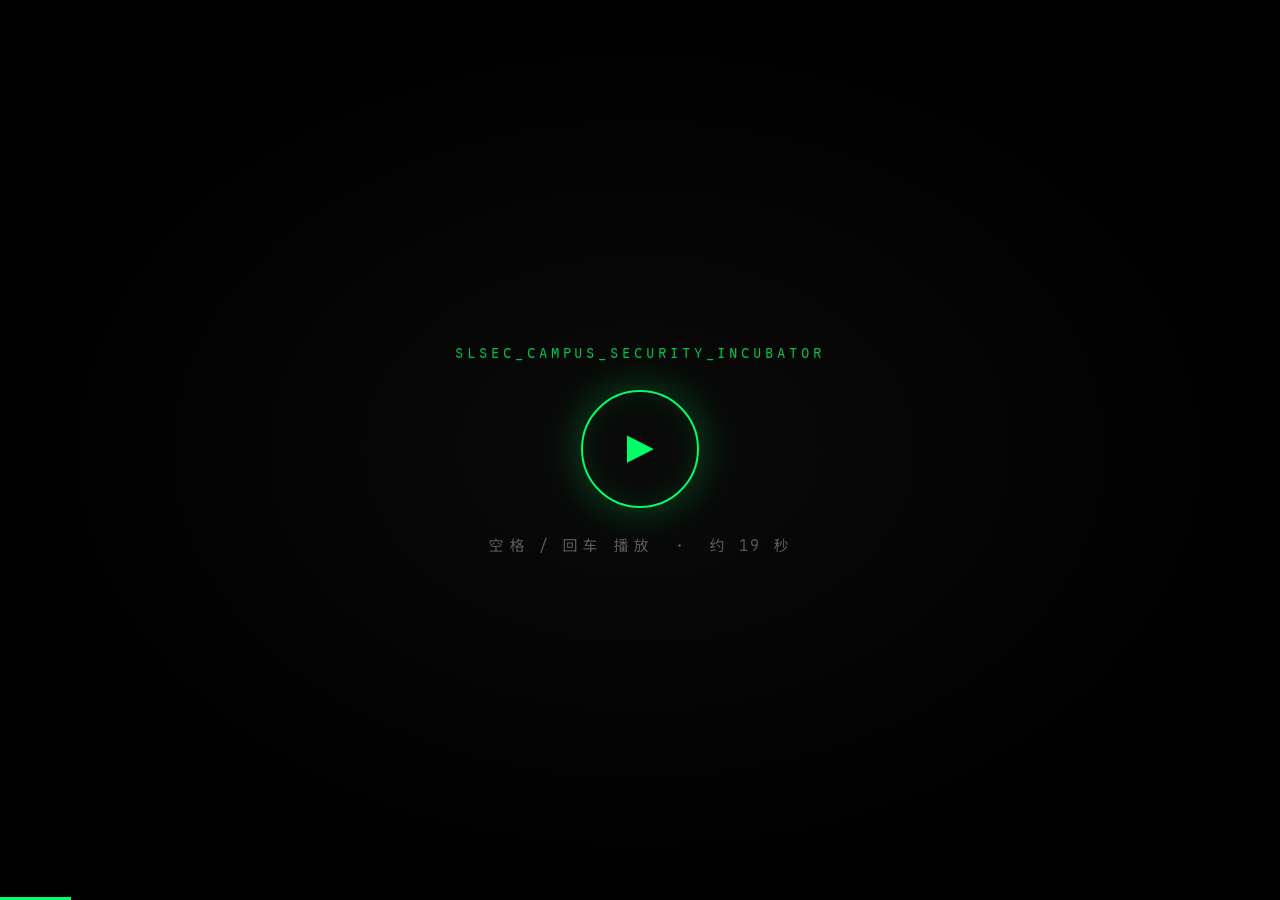
==== index.html @ 7006fc3f "开场片：空格改为起播，并加播完自动翻页 两个问题：  1. 按空格/回车直接切页了。runtime.js 里 ' ' 和 'Enter' 是绑到翻页上的    （case ' ': case 'Ent" ====
<!DOCTYPE html>
<html lang="zh-CN">
<head>
<meta charset="UTF-8">
<meta name="viewport" content="width=device-width, initial-scale=1">
<title>SLsec 网络安全实验室 · 招新宣讲</title>

<!-- 字体：本地自托管，不连任何远程字体（见 assets/fonts/fonts.css 顶部说明） -->
<link rel="stylesheet" href="assets/fonts/fonts.css">
<link rel="stylesheet" href="assets/base.css">
<link rel="stylesheet" href="assets/deck.css">
</head>
<body>
<div class="deck">

  <!-- ══════════════════════════════════════════════════════════════════
       00 · 开场片
       招新视频（4K）。它本身就是按终端风格做的，所以直接接在封面之前，
       视觉上是一整段连续的动画 —— 视频最后一帧是 CRT 关机收成白线，
       接着下一张就是黑底终端，中间没有跳感。
       ══════════════════════════════════════════════════════════════════ -->
  <section class="slide slide-video is-active" id="slide-opening">
    <video id="opening" src="assets/video/opening.mp4" preload="auto" playsinline></video>

    <!-- 开场片没有页面正文，讲稿写这里 —— 一段放在放片之前，一段放在播完之后 -->
    <div class="notes"><p><strong>【放片前，先起个头】</strong></p>
<p>各位同学，晚上好。正式开始之前，先放一条片子。这是实验室自己做的招新宣传片，十九秒，看完我们再说正事。</p>
<p><strong>【播完之后，顺嘴带一句】</strong></p>
<p>片子里所有的画面——终端里滚动的字符、那个沙漏、还有一闪而过的二维码——<strong>全部是用代码算出来的</strong>。没有一帧是拿剪辑软件拖进去的，配乐也不是下的，是写代码合成的。</p>
<p>说白了，这条片子就是我们平时干活的样子：<strong>能用代码解决的问题，就不手动做</strong>。你待会儿看到的这个演示文稿也是同一路数。</p>
<p>那我们开始。</p></div>
    <div class="video-cover" id="opening-cover">
      <div style="font-size:14px;letter-spacing:.28em;color:#00ff66;opacity:.75">
        SLSEC_CAMPUS_SECURITY_INCUBATOR
      </div>
      <div class="play">▶</div>
      <div class="tip">空格 / 回车 播放 &nbsp;·&nbsp; 约 19 秒</div>
    </div>
    <div class="video-hint" id="opening-hint">
      <div class="made">这条片子是<b>纯代码工作流</b>生成的 —— 画面、配乐、里面的二维码，全部由代码算出来</div>
      <div class="next">按方向键继续</div>
    </div>
  </section>

  <!-- ══════════════════════════════════════════════════════════════════
       01 · 我们是谁
       ══════════════════════════════════════════════════════════════════ -->
  <section class="slide">
    <div class="term-layer term-grid"></div>
    <div class="term-layer term-vignette"></div>
    <div class="term-layer term-scan"></div>
    <div class="term-chrome">
      <span class="dots"><span></span><span></span><span></span></span>
      <span class="path">~/slsec/招新2026 — zsh</span>
      <span class="term-status"><span class="on">REC</span><span>01 / 17</span></span>
    </div>
    <p class="term-prompt">whoami</p>
    <h1 class="term-h1">SLsec<br>网络安全实验室<span class="term-cursor"></span></h1>
    <pre class="term-block lg"><span class="g">&gt;</span> 信息工程学院 · SLsec 网络安全实验室
<span class="g">&gt;</span> 安全研究 / 漏洞挖掘 / 竞赛出征</pre>
    <div class="term-foot"><span>PDSU_CAMPUS_SECURITY_INCUBATOR</span><span>01 / 17</span></div>
    <div class="notes"><p>台下的各位同学，晚上好。这里是 <strong>SLsec 实验室</strong>。可能有的同学之前在群里或者宣传海报上见过这个代号。<strong>说白了</strong>，我们就是信息工程学院旗下主打 <strong>CTF 夺旗赛</strong>、专注于<strong>网络安全实战攻防</strong>的学生技术团队。今天不讲空洞的套话，也不端架子，就花十分钟把这个团队到底干什么、能给你什么、以及怎么上车彻底说透。如果你对<strong>代码攻防</strong>、<strong>系统底层</strong>或者<strong>漏洞挖掘</strong>哪怕有一点点好奇，听完今天这几页，你就能找到明确的方向。</p></div>
  </section>

  <!-- ══════════════════════════════════════════════════════════════════
       02 · 破除误解
       ══════════════════════════════════════════════════════════════════ -->
  <section class="slide">
    <div class="term-layer term-grid"></div>
    <div class="term-layer term-vignette"></div>
    <div class="term-layer term-scan"></div>
    <div class="term-chrome">
      <span class="dots"><span></span><span></span><span></span></span>
      <span class="path">~/slsec/招新2026 — cat rules.md</span>
      <span class="term-status"><span class="on">REC</span><span>02 / 17</span></span>
    </div>
    <p class="term-prompt">cat rules.md</p>
    <h2 class="term-h2">抛弃幻想，直接上手</h2>
    <pre class="term-block"><span class="c">// 运行前检查</span>
<span class="g">-</span> 拒绝兴趣小组，面向竞赛与实战
<span class="g">-</span> 没有老师念课件，不搞填鸭式教学
<span class="g">-</span> 唯一规矩：直接上手，碰壁，修正</pre>
    <div class="term-foot"><span>README · 先读这一段</span><span>02 / 17</span></div>
    <div class="notes"><p>先泼一盆冷水，把预期对齐。<strong>这个事儿</strong>很多刚进校的新生容易误解。首先，我们<strong>不是混学分的兴趣小组</strong>，平时要刷赛题、打线上对抗，技术强度摆在这里。其次，更别指望有人手把手当保姆。大学里最浪费时间的，就是台上念课件、台下昏昏欲睡。在 SLsec，没有人给你喂饭。<strong>说白了</strong>，学安全唯一的路径就是<strong>自己搭靶场、自己去碰壁、看报错、查源码</strong>。我们聚在一个实验室，是为了在卡壳时互相拍砖，不是坐在这等别人填鸭。想学真家伙，就得拿出<strong>直接上手的狠劲</strong>。</p></div>
  </section>

  <!-- ══════════════════════════════════════════════════════════════════
       03 · 三大底牌
       ══════════════════════════════════════════════════════════════════ -->
  <section class="slide">
    <div class="term-layer term-grid"></div>
    <div class="term-layer term-vignette"></div>
    <div class="term-layer term-scan"></div>
    <div class="term-chrome">
      <span class="dots"><span></span><span></span><span></span></span>
      <span class="path">~/slsec/招新2026 — ls --what-you-get</span>
      <span class="term-status"><span class="on">REC</span><span>03 / 17</span></span>
    </div>
    <p class="term-prompt">ls --what-you-get</p>
    <h2 class="term-h2">实验室的三大底牌</h2>
    <pre class="term-block"><span class="g">[OK]</span> 技术交流：从内核 Pwn 到密码学
<span class="g">[OK]</span> 实战机会：组队出征，学校报销差旅
<span class="g">[OK]</span> 团队知识库：历代踩坑笔记与题解</pre>
    <div class="term-foot"><span>WHAT_YOU_GET · 3 items</span><span>03 / 17</span></div>
    <div class="notes"><p>既然门槛不低，你凭什么来？实验室能给你什么？<strong>你看</strong>，核心就三张底牌。第一是<strong>纯粹的技术氛围</strong>。在普通寝室你聊栈溢出、聊 RCE，室友可能觉得你在念咒，但在实验室，从底层内核到密码学推导，随时有人能接住你的话题。第二是<strong>充足的实战机会</strong>。强网杯、国赛 CISCN，只要你打进线下决赛，<strong>往返路费和酒店住宿学校全额报销</strong>，只管放手去打。第三是<strong>代代传承的知识库</strong>。历届师傅踩坑积累的 <strong>Writeup 和出题笔记</strong>全部保留在内网和他们的博客上。你不需要在大海里捞针，踩在前人的肩膀上，能少走大半年弯路。</p></div>
  </section>

  <!-- ══════════════════════════════════════════════════════════════════
       04 · 日常工作流
       ══════════════════════════════════════════════════════════════════ -->
  <section class="slide">
    <div class="term-layer term-grid"></div>
    <div class="term-layer term-vignette"></div>
    <div class="term-layer term-scan"></div>
    <div class="term-chrome">
      <span class="dots"><span></span><span></span><span></span></span>
      <span class="path">~/slsec/招新2026 — crontab -l</span>
      <span class="term-status"><span class="on">REC</span><span>04 / 17</span></span>
    </div>
    <p class="term-prompt">crontab -l</p>
    <h2 class="term-h2">我们的日常工作流</h2>
    <pre class="term-block"><span class="g">-</span> Tech-Share：内部技术分享，复现 <span class="w">0day</span>
<span class="g">-</span> 以赛代练：周末组队打 CTF，赛后复盘
<span class="g">-</span> 完全开源：靶场平台与自研赛题源码公开</pre>
    <div class="term-note" style="margin-top:20px">
      自建靶场平台由实验室<b>全权管理</b> · 连上校园网即可访问
    </div>
    <div class="term-foot"><span>DAILY_ROUTINE</span><span>04 / 17</span></div>
    <div class="notes"><p>平时实验室的日常到底是什么样？<strong>说白了</strong>就三件事。第一项是技术分享，不搞形式主义，哪个师傅刚啃下一道神仙题，或者互联网上新爆出了某个框架的 <strong>0day 漏洞</strong>，大家就会拉出白板，就近找个周末复现。第二项是<strong>以赛代练</strong>。有时周末线上比赛一开，大家聚在一起开几罐可乐，分工切题，通宵抓 flag，赛后复盘总结。第三项是<strong>开源精神</strong>。我们自己写的安全工具、搭建的<strong>靶场平台</strong>以及出过的赛题源码，全部公开。你从这里汲取养分，未来羽翼丰满，也一样能开源反哺给后来的学弟学妹。</p></div>
  </section>

  <!-- ══════════════════════════════════════════════════════════════════
       05 · 五大赛道总览
       ══════════════════════════════════════════════════════════════════ -->
  <section class="slide">
    <div class="term-layer term-grid"></div>
    <div class="term-layer term-vignette"></div>
    <div class="term-layer term-scan"></div>
    <div class="term-chrome">
      <span class="dots"><span></span><span></span><span></span></span>
      <span class="path">~/slsec/招新2026 — tree tracks/</span>
      <span class="term-status"><span class="on">REC</span><span>05 / 17</span></span>
    </div>
    <p class="term-prompt">tree tracks/ | head -6</p>
    <h2 class="term-h2">五大赛道：找准入口</h2>
    <pre class="term-block"><span class="g">- Web</span>     漏洞利用，反馈直接
<span class="g">- Pwn</span>     二进制与内核利用
<span class="g">- Reverse</span> 逆向扒核心算法
<span class="g">- Crypto</span>  密码学稳定拿分
<span class="g">- Misc</span>    取证分析，脑洞无界</pre>
    <div class="term-foot"><span>5 TRACKS · 逐页展开</span><span>05 / 17</span></div>
    <div class="notes"><p>打 CTF 从来不是单打独斗，而是小队协同作战。安全领域非常广，没人能全盘通吃，所以战队划分为<strong>五个核心赛道</strong>。<strong>你看</strong>，这五个方向没有高低优劣，但对胃口的要求完全不同。有人喜欢在网页逻辑和网络协议里找破绽，选 <strong>Web</strong>；有人喜欢跟汇编、内存指针硬碰硬，选 <strong>Pwn</strong>；有人沉迷拆解黑盒程序，选 <strong>Reverse</strong>；数学直觉敏锐的同学，在 <strong>Crypto</strong> 简直如鱼得水；涉猎极广、脑洞很大的，<strong>Misc</strong> 就是最佳主场。接下来五页，大家逐一对号入座。</p></div>
  </section>

  <!-- ══════════════════════════════════════════════════════════════════
       06–10 · 五大赛道，逐页展开
       版式统一：左侧竖排赛道编号 + 标题 + 正文块。颜色逐页换，
       让观众潜意识里知道「换赛道了」。
       ══════════════════════════════════════════════════════════════════ -->
  <section class="slide">
    <div class="term-layer term-grid"></div>
    <div class="term-layer term-vignette"></div>
    <div class="term-layer term-scan"></div>
    <div class="term-rail">TRACK<b>01</b></div>
    <div class="term-chrome">
      <span class="dots"><span></span><span></span><span></span></span>
      <span class="path">~/slsec/tracks/web</span>
      <span class="term-status"><span class="on">REC</span><span>06 / 17</span></span>
    </div>
    <p class="term-prompt">cat tracks/web/README</p>
    <h2 class="term-h2" style="color:#00ff66">Web 安全</h2>
    <pre class="term-block" style="border-left-color:#00ff66"><span class="c">// 攻击面：SQL注入、上传、RCE、反序列化</span>
<span class="g">-</span> 适合谁：入门首选，反馈直接，看得见效果</pre>
    <div class="term-foot"><span>TRACK 01 / 05 · WEB</span><span>06 / 17</span></div>
    <div class="notes"><p>首先讲 <strong>Web 安全</strong>。对于很多零基础的新生，通常建议先从这里摸索。为什么？因为<strong>反馈极其直接</strong>。你用代理工具抓个包，改改参数，一个 SQL 注入瞬间拖出后台数据，或者上传脚本直接拿到服务器控制权限，你能立刻在浏览器里<strong>亲眼看到攻击结果</strong>。这个方向对准的是 HTTP 协议缺陷、各种 Web 框架漏洞以及经典的<strong>反序列化攻击</strong>。只要你写过简单的网页代码，明白前后端是怎么通信的，顺着这条线摸下去，很快就能体会到破解防线的乐趣。</p></div>
  </section>

  <section class="slide">
    <div class="term-layer term-grid"></div>
    <div class="term-layer term-vignette"></div>
    <div class="term-layer term-scan"></div>
    <div class="term-rail">TRACK<b>02</b></div>
    <div class="term-chrome">
      <span class="dots"><span></span><span></span><span></span></span>
      <span class="path">~/slsec/tracks/pwn</span>
      <span class="term-status"><span class="on">REC</span><span>07 / 17</span></span>
    </div>
    <p class="term-prompt">cat tracks/pwn/README</p>
    <h2 class="term-h2" style="color:#00d2ff">Pwn</h2>
    <pre class="term-block" style="border-left-color:#00d2ff"><span class="c">// 攻击面：栈溢出、堆利用、格式化字符串</span>
<span class="y">-</span> 适合谁：喜欢底层，C 语言功底扎实</pre>
    <div class="term-foot"><span>TRACK 02 / 05 · PWN</span><span>07 / 17</span></div>
    <div class="notes"><p>第二个方向是 <strong>Pwn</strong>，也就是二进制漏洞利用。这是攻防里极硬核的一块。<strong>你看</strong>，Web 攻防大多在应用层和业务逻辑里找漏洞，而 Pwn 则是把刀刃直接刺向<strong>操作系统的内存底层</strong>。比如一段 C 代码少做了一道边界检查，我们就能通过<strong>栈溢出</strong>覆盖函数返回地址，强行劫持 CPU 的指令指针；或者利用精妙的<strong>堆内存利用</strong>，甚至打入内核拿到 Root 权限。这个方向需要啃透 <strong>x86 汇编、虚拟内存机制与系统调用</strong>。如果你骨子里就喜欢底层架构，Pwn 能让你见识到代码在内存里最真实的运行形态。</p></div>
  </section>

  <section class="slide">
    <div class="term-layer term-grid"></div>
    <div class="term-layer term-vignette"></div>
    <div class="term-layer term-scan"></div>
    <div class="term-rail">TRACK<b>03</b></div>
    <div class="term-chrome">
      <span class="dots"><span></span><span></span><span></span></span>
      <span class="path">~/slsec/tracks/reverse</span>
      <span class="term-status"><span class="on">REC</span><span>08 / 17</span></span>
    </div>
    <p class="term-prompt">cat tracks/reverse/README</p>
    <h2 class="term-h2" style="color:#ff2e63">Reverse</h2>
    <pre class="term-block" style="border-left-color:#ff2e63"><span class="c">// 核心：逆向工程，扒出程序核心算法</span>
<span class="p">-</span> 适合谁：热爱解谜，享受一层层剥开逻辑</pre>
    <div class="term-foot"><span>TRACK 03 / 05 · REVERSE</span><span>08 / 17</span></div>
    <div class="notes"><p>第三个赛道是 <strong>Reverse</strong>，软件逆向工程。写程序是把设计图纸砌成大厦，逆向则是把编译好的软件直接拆回图纸。赛题扔过来的往往就一个编译好的二进制文件，没有任何源码。你要把文件拖进 <strong>IDA Pro</strong> 这类反编译工具里，在密密麻麻的反汇编代码中理顺执行逻辑，过掉反调试机制，<strong>扒出隐藏的核心加密算法</strong>。<strong>说白了</strong>，这就是一场高智商侦探游戏。不需要话多，只要你能静得下心，一层层抽丝剥茧剥离混淆，<strong>最后的密钥</strong>就是对你长时间推导最好的回馈。</p></div>
  </section>

  <section class="slide">
    <div class="term-layer term-grid"></div>
    <div class="term-layer term-vignette"></div>
    <div class="term-layer term-scan"></div>
    <div class="term-rail">TRACK<b>04</b></div>
    <div class="term-chrome">
      <span class="dots"><span></span><span></span><span></span></span>
      <span class="path">~/slsec/tracks/crypto</span>
      <span class="term-status"><span class="on">REC</span><span>09 / 17</span></span>
    </div>
    <p class="term-prompt">cat tracks/crypto/README</p>
    <h2 class="term-h2" style="color:#a855f7">Crypto</h2>
    <pre class="term-block" style="border-left-color:#a855f7"><span class="c">// 攻击面：RSA、AES、椭圆曲线、格</span>
<span class="p">-</span> 适合谁：对数学敏感，团队里最稳的得分点</pre>
    <div class="term-foot"><span>TRACK 04 / 05 · CRYPTO</span><span>09 / 17</span></div>
    <div class="notes"><p>第四个赛道是 <strong>Crypto 密码学</strong>。在许多大型赛事里，决定队伍排名的关键往往就是密码学师傅。这个赛道不要求写上千行的工程业务，但极度看重你的<strong>数学敏感度</strong>。题目全部围绕现代加密算法展开，比如 <strong>RSA 参数缺陷、AES 密文模式利用、椭圆曲线离散对数，甚至是格密码理论</strong>。出题人给你密文和加密逻辑，暗中藏了一个数学构造陷阱。<strong>你看</strong>，如果你在数论、代数上有直觉，写几行 Python 脚本推导出私钥，你就是队伍里<strong>最稳、最可靠的得分重器</strong>。</p></div>
  </section>

  <section class="slide">
    <div class="term-layer term-grid"></div>
    <div class="term-layer term-vignette"></div>
    <div class="term-layer term-scan"></div>
    <div class="term-rail">TRACK<b>05</b></div>
    <div class="term-chrome">
      <span class="dots"><span></span><span></span><span></span></span>
      <span class="path">~/slsec/tracks/misc</span>
      <span class="term-status"><span class="on">REC</span><span>10 / 17</span></span>
    </div>
    <p class="term-prompt">cat tracks/misc/README</p>
    <h2 class="term-h2" style="color:#ffb300">Misc &amp; OSINT</h2>
    <pre class="term-block" style="border-left-color:#ffb300"><span class="c">// 核心：隐写术、流量分析、日志取证、情报</span>
<span class="w">-</span> 适合谁：脑洞大、知识面杂、入门门槛最低</pre>
    <div class="term-foot"><span>TRACK 05 / 05 · MISC</span><span>10 / 17</span></div>
    <div class="notes"><p>第五个方向，<strong>Misc 杂项与 OSINT 开源网络情报</strong>。这是<strong>门槛最平缓、玩法最多样</strong>的领域。它涵盖的面极杂：从一张图片的文件尾里提取隐写文件，从几百兆的流量包里溯源黑客攻击链，从系统内存镜像里提取密码，或者通过一张街景照片里的阴影角度与建筑轮廓<strong>定位出地理坐标</strong>。<strong>这个事儿</strong>特别考验信息检索能力和脑洞。只要你平时喜欢折腾奇奇怪怪的工具、对未知线索充满好奇心，Misc 就是你最快能斩获分数的地方。</p></div>
  </section>


  <!-- ══════════════════════════════════════════════════════════════════
       11 · 现场演示（占位页）
       这一页是「停住等」用的：讲者切到 CE 去做内存扫描的时候，投影上留着它，
       观众知道接下来要发生什么、进行到第几步。

       刻意做得安静 —— 演示本身才是主角，这页不该抢戏。所以：
         · 只有标题 + 四步 runbook，没有大色块、没有装饰
         · 状态灯从 REC 换成 LIVE，暗示「现在是实时画面」
         · 四步里第三步是全场唯一的教学点：地址收敛，这就是扫描的原理
       ══════════════════════════════════════════════════════════════════ -->
  <section class="slide">
    <div class="term-layer term-grid"></div>
    <div class="term-layer term-vignette"></div>
    <div class="term-layer term-scan"></div>
    <div class="term-chrome">
      <span class="dots"><span></span><span></span><span></span></span>
      <span class="path">~/slsec/招新2026 — attach --pid</span>
      <span class="term-status"><span class="on">LIVE</span><span>11 / 17</span></span>
    </div>
    <p class="term-prompt">attach --pid $(pgrep goose)</p>
    <h2 class="term-h2">现场演示：内存里改一个数<span class="term-cursor"></span></h2>

    <pre class="term-block"><span class="g">[1]</span> CE 附加到游戏进程
<span class="g">[2]</span> 扫描当前的数量值
<span class="y">[3]</span> 让数量变化 → 再扫一次 → 地址收敛到几个
<span class="p">[4]</span> 改掉它</pre>

    <div class="term-note" style="margin-top:26px;max-width:78ch">
      这一步没有用到任何漏洞 —— <b>只是程序把关键数据放在了本地内存里，而内存你能改</b>。
      所有本地校验的游戏，都挡不住这一下。
    </div>

    <div class="term-foot"><span>LIVE DEMO · 讲者在操作，请勿走开</span><span>11 / 17</span></div>

    <!-- 应急兜底：平时完全隐藏，按 V 浮出。现场演示翻车时用它顶。 -->
    <div class="fallback-tip">演示出问题？按 <b>V</b> 播录屏备份</div>
    <div class="fallback" id="fallback" hidden>
      <video id="fallback-video" playsinline preload="metadata">
        <!-- 顺序即优先级：本机有满血版就用满血版，clone 下来的只有 lite 版 -->
        <source src="assets/video/demo-backup-full.mp4" type="video/mp4">
        <source src="assets/video/demo-backup-lite.mp4" type="video/mp4">
      </video>
      <div class="fb-bar">
        <div class="fb-left">
          <button class="fb-btn" id="fb-toggle" type="button">暂停</button>
          <div class="fb-track" id="fb-track"><div class="fb-fill" id="fb-fill"></div></div>
          <span class="fb-time" id="fb-time">0:00 / 0:00</span>
        </div>
        <div>按 <b>V</b> 或 <b>Esc</b> 关闭</div>
      </div>
    </div>
    <div class="notes"><p>接下来这一段不讲 PPT，直接动手。<strong>你看</strong>，我打开一个很普通的小游戏，就是大家都玩过的那种。它把「我现在有多少只」这个数字，老老实实存在本机内存里。</p>
<p>我先用 CE 附加到这个进程，按当前的数量扫一遍——第一次会扫出成千上万个地址。然后我让游戏里的数量变化一下，再扫一遍，候选地址就掉到几十个；再变一次，基本就剩两三个了。<strong>这个收敛过程就是内存扫描的全部原理</strong>，没有任何魔法。</p>
<p>改掉它。<strong>注意，这里没有用任何漏洞</strong>——没有溢出、没有越权，只是这个程序把关键数据放在了本地内存，而本地内存是你能直接改的。所以<strong>所有把校验放在本地的程序，都挡不住这一下</strong>。这也是我们做 Pwn 的起点：先理解数据在内存里长什么样，才谈得上操纵它。</p></div>
  </section>

  <!-- ══════════════════════════════════════════════════════════════════
       12 · 上车路线
       ══════════════════════════════════════════════════════════════════ -->
  <section class="slide">
    <div class="term-layer term-grid"></div>
    <div class="term-layer term-vignette"></div>
    <div class="term-layer term-scan"></div>
    <div class="term-chrome">
      <span class="dots"><span></span><span></span><span></span></span>
      <span class="path">~/slsec/招新2026 — cat roadmap.md</span>
      <span class="term-status"><span class="on">REC</span><span>12 / 17</span></span>
    </div>
    <p class="term-prompt">cat roadmap.md</p>
    <h2 class="term-h2">上车路线：从零到第一步</h2>
    <pre class="term-block"><span class="g">01</span> 夯实基础：虚拟机装 Kali，学 Linux 与 Py
<span class="g">02</span> 刷题进阶：CTFHub 技能树与攻防世界
<span class="g">03</span> 沉淀输出：每题写 Writeup，讲透才算懂</pre>
    <div class="term-foot"><span>ROADMAP · 1–2 个月起步</span><span>12 / 17</span></div>
    <div class="notes"><p>肯定有同学会打退堂鼓：我现在啥也不会，能行吗？完全没问题。我们规划的路线非常明确。<strong>第一步夯实基础</strong>，用一到两个月装好虚拟机和 Kali Linux，把基础命令和 Python 脚本练熟，来参加分享会选好赛道。<strong>第二步刷题进阶</strong>，直奔 <strong>CTFHub 技能树</strong>打底，再去<strong>攻防世界</strong>刷题打怪。记住一条硬规矩：<strong>做完题必须写 Writeup</strong>。解出赛题不是终点，把攻击路径完整复现并写出题解，能站在白板前把原理讲得一清二楚，这个漏洞才算真正被你吃透了。</p></div>
  </section>

  <!-- ══════════════════════════════════════════════════════════════════
       13 · 公费出征
       ══════════════════════════════════════════════════════════════════ -->
  <section class="slide">
    <div class="term-layer term-grid"></div>
    <div class="term-layer term-vignette"></div>
    <div class="term-layer term-scan"></div>
    <div class="term-chrome">
      <span class="dots"><span></span><span></span><span></span></span>
      <span class="path">~/slsec/招新2026 — cat ctfs.txt</span>
      <span class="term-status"><span class="on">REC</span><span>13 / 17</span></span>
    </div>
    <p class="term-prompt">cat ctfs.txt</p>
    <h2 class="term-h2">擂台见：公费出征主流赛场</h2>
    <pre class="term-block"><span class="g">-</span> 内部选拔：长期观察，看持续的解题记录
<span class="g">-</span> 组队出征：征战 <span class="y">CISCN</span>、<span class="y">强网杯</span> 主流赛事
<span class="g">-</span> 公费报销：打进线下决赛，路费住宿全包</pre>
    <div class="term-foot"><span>COMPETITION · 凭记录，不凭一次发挥</span><span>13 / 17</span></div>
    <div class="notes"><p>基础打牢之后，就该去真正的赛场亮剑了。<strong>说白了</strong>，实验室选主力没有花架子，也不看一次两次的发挥——<strong>是长期观察出来的</strong>。你平时在内部训练赛里解了多少题、卡住的时候是怎么啃下来的、跟队友配合得怎么样，大家都看在眼里。攒够了这份记录，就跟着学长学姐组队出征 <strong>CISCN 全国大学生信息安全竞赛、强网杯</strong>等国内标杆赛事。只要打进线下决赛，<strong>往返路费和酒店住宿全部由学校报销</strong>。你不需要为差旅掏一分钱，唯一的任务就是坐在决赛赛场里，把对手靶机上的 flag 一个一个拿下来。</p></div>
  </section>

  <!-- ══════════════════════════════════════════════════════════════════
       14 · 怎么加入
       ══════════════════════════════════════════════════════════════════ -->
  <section class="slide">
    <div class="term-layer term-grid"></div>
    <div class="term-layer term-vignette"></div>
    <div class="term-layer term-scan"></div>
    <div class="term-chrome">
      <span class="dots"><span></span><span></span><span></span></span>
      <span class="path">~/slsec/招新2026 — sudo join</span>
      <span class="term-status"><span class="on">REC</span><span>14 / 17</span></span>
    </div>
    <p class="term-prompt">sudo join --team SLsec</p>
    <h2 class="term-h2">接入终端</h2>

    <div class="split">
      <div class="split-main">
        <pre class="term-block"><span class="g">-</span> 招新对象：<span class="w">大一、大二</span>在读学生
<span class="g">-</span> 基地直达：科技楼 <span class="hi">S605B</span>
<span class="g">-</span> 进群验证：院系 - 专业 - 学号
<span class="g">-</span> 到访之前：群里 <span class="y">@管理员</span> 问一声</pre>
        <div class="term-note" style="margin-top:20px">
          别白跑 —— 出发前在群里问一句，随时有人接
        </div>
      </div>

      <div class="split-qr">
        <img src="assets/qq-group.png" alt="信工院 SLsec 实验室招新 QQ 群二维码">
        <div class="split-cap">扫码进群</div>
        <div class="split-alt">群号 <b>1093791593</b></div>
      </div>
    </div>
    <div class="term-foot"><span>JOIN · 两种方式：扫码进群 / 线下面基</span><span>14 / 17</span></div>
    <div class="notes"><p>最后来看怎么加入。本次招新<strong>限定在大一和大二在读学生</strong>。上车有两种方式。第一种，扫码加入招新 QQ 群，先在群里建立联系。<strong>注意验证信息格式</strong>：必须备注'院系 - 专业 - 学号'——这一步是为了挡机器人，不是挡你。</p>
<p>第二种，直接来线下面基，我们的物理实验室在<strong>科技楼 S605B</strong>。不过过来之前，<strong>先在群里 @ 一下管理员或者群主</strong>，确认门开没开、有没有人在，免得白跑一趟。</p>
<p>群里随时都有人，问技术问题也行，问路也行。<strong>你甚至可以现在就掏手机扫一下，进群打个招呼</strong>——顺便看看这个群平时到底在聊什么。</p></div>
  </section>

  <!-- ══════════════════════════════════════════════════════════════════
       15 · 你的第一个 flag
       ══════════════════════════════════════════════════════════════════ -->
  <section class="slide">
    <div class="term-layer term-grid"></div>
    <div class="term-layer term-vignette"></div>
    <div class="term-layer term-scan"></div>
    <div class="term-chrome">
      <span class="dots"><span></span><span></span><span></span></span>
      <span class="path">~/slsec/招新2026 — cat /flag</span>
      <span class="term-status"><span class="on">REC</span><span>15 / 17</span></span>
    </div>
    <p class="term-prompt">cat /flag</p>
    <h2 class="term-h2">你的第一个 flag</h2>

    <!-- 左右分栏：左边是文字和 URL，右边是二维码。
         这一页是全场唯一「要观众动手」的一页 —— 前面 14 页都是单向输出，
         到这里才从「听」转成「做」，所以版式也跟别的页不一样。 -->
    <div class="split">
      <div class="split-main">
        <div class="hw-label">开场片里那行 flag 不是演出效果 —— 真有一个埋在这儿</div>
        <div class="hw-url">kanade-chan.top<em>/ctf/first-step.html</em></div>
        <div class="hw-rule"></div>
        <pre class="term-block"><span class="g">-</span> 藏法很朴素，不用任何黑客工具
<span class="g">-</span> 浏览器里翻一翻、看看源码，多半就找到了</pre>
      </div>

      <div class="split-qr">
        <img src="assets/qr-first-step.svg" alt="扫码访问 kanade-chan.top/ctf/first-step.html">
        <div class="split-cap">扫码直达</div>
      </div>
    </div>

    <div class="term-foot"><span>想试就拍一下，不想试也完全没关系</span><span>15 / 17</span></div>
    <div class="notes"><p>最后不放什么总结陈词了，留个小东西给有兴趣的人。刚才开场片里那台机器 `cat /flag` 吐出来一行 flag —— <strong>那不是特效</strong>，我们真的在博客里埋了一个，就在屏幕上这个地址的那篇文章里。</p>
<p>藏法很朴素，不需要什么黑客工具：浏览器打开翻一翻，多半就撞见了。<strong>想试就拍一下这页，不感兴趣跳过也完全没关系</strong> —— 这不是作业，没人检查你。但如果你真把它挖出来了，那就算你在 SLsec 迈出的第一步。</p></div>
  </section>

  <!-- ══════════════════════════════════════════════════════════════════
  <!-- ══════════════════════════════════════════════════════════════════
       16 · 开源凭证
       位置是刻意的：放在收尾页之前，而不是之后。
       收尾那句「拒绝填鸭，只敬真知」是全场的情绪落点，观众最后该记住的
       是这句话，不是两个网址。凭证紧挨着它前面 ——「该说的说完了，凭据也给你」，
       然后收在口号上。真放到最后一页，结尾就变成念链接了。
       ══════════════════════════════════════════════════════════════════ -->
  <section class="slide">
    <div class="term-layer term-grid"></div>
    <div class="term-layer term-vignette"></div>
    <div class="term-layer term-scan"></div>
    <div class="term-chrome">
      <span class="dots"><span></span><span></span><span></span></span>
      <span class="path">~/slsec/招新2026 — git remote -v</span>
      <span class="term-status"><span class="on">REC</span><span>16 / 17</span></span>
    </div>
    <p class="term-prompt">git remote -v</p>
    <h2 class="term-h2">我们说自己开源，源码在这儿</h2>

    <div class="repo-list">
      <div class="repo">
        <div class="repo-idx">[ 01 ]</div>
        <div class="repo-body">
          <div class="repo-name">slsec-recruit-2026</div>
          <div class="repo-url">github.com/kanaD3-Chan/slsec-recruit-2026</div>
          <div class="repo-desc">
            你现在看的这份演示文稿。字体、版式、两个二维码的生成脚本，全在里面。
          </div>
        </div>
        <div class="repo-lic">AGPL-3.0</div>
      </div>

      <div class="repo">
        <div class="repo-idx">[ 02 ]</div>
        <div class="repo-body">
          <div class="repo-name">slsec-recruit-video</div>
          <div class="repo-url">github.com/kanaD3-Chan/slsec-recruit-video</div>
          <div class="repo-desc">
            刚才开场那条片子。每一帧都是代码算的，连配乐都是拿振荡器合成的。
          </div>
        </div>
        <div class="repo-lic">AGPL-3.0</div>
      </div>
    </div>

    <div class="term-note" style="margin-top:26px;max-width:86ch">
      AGPL-3.0：拿去用、拿去改都行，<b>但改完也得开源</b>。选它而不是 MIT 是刻意的 ——
      我们讲「反哺社区」，那从这儿拿走的东西就得继续流下去。
    </div>

    <div class="term-foot"><span>OPEN SOURCE · 不是口号，是可核验的地址</span><span>16 / 17</span></div>
    <div class="notes"><p>前面讲了那么多实验室怎么开源，<strong>这一页不是再说一遍，是给凭证</strong>。屏幕上这两个地址，现在就可以打开。</p>
<p>上面那个是<strong>你现在看的这份演示文稿</strong>——字体、版式、连生成那两个二维码的脚本都在里面。下面那个是<strong>刚才开场那条片子</strong>，从画面到配乐全是代码，一帧都没有用剪辑软件拖过。除了配乐我们后续进行了些许修改。</p>
<p>两个都是 AGPL 协议。<strong>这意味着你可以随便拿去用、拿去改，但改完也得开源</strong>，不能拿去做成闭源的东西卖钱。</p>
<p>我们选 AGPL 而不是更宽松的 MIT，是刻意的：<strong>实验室一直讲「反哺社区」，那就得保证从这儿拿走的东西继续流下去</strong>。不然开源就只是一句好听的话。</p>
<p>有兴趣的直接去翻，代码写得怎么样你们自己评判。</p></div>
  </section>

  <!-- ══════════════════════════════════════════════════════════════════
       17 · 收尾
       ══════════════════════════════════════════════════════════════════ -->
  <section class="slide">
    <div class="term-layer term-grid"></div>
    <div class="term-layer term-vignette"></div>
    <div class="term-layer term-scan"></div>
    <div class="term-chrome">
      <span class="dots"><span></span><span></span><span></span></span>
      <span class="path">~/slsec/招新2026 — exit 0</span>
      <span class="term-status"><span class="on">REC</span><span>17 / 17</span></span>
    </div>
    <p class="term-prompt">exit 0</p>
    <h1 class="term-h1" style="font-size:64px">拒绝填鸭<br>只敬真知<span class="term-cursor"></span></h1>
    <pre class="term-block lg" style="margin-top:8px"><span class="g">&gt;</span> 科技楼 <span class="hi">S605B</span>
<span class="g">&gt;</span> 招新群 <span class="y">1093791593</span>
<span class="g">&gt;</span> 终端已就绪，等你来</pre>

    <div class="term-foot"><span>SLSEC_LAB · 2026 招新 · AGPL-3.0</span><span>17 / 17</span></div>
    <div class="notes"><p>最后把实验室一直恪守的信条送给大家：<strong>拒绝填鸭，只敬真知</strong>。网络安全从来不是靠背概念背出来的，更不是在课堂里划重点划出来的。真正的技术，是终端里跳出的成百上千行报错、是反汇编窗口里枯燥的单步调试、以及拿到 Shell 瞬间的心跳加速堆出来的。在大学里，你可以按部就班混过四年，也可以选择跟我们聚在一起，<strong>在黑底绿字的终端里找到能钻研下去的热爱</strong>。我们不问你现在的起点，只看你愿不愿意亲自动手。<strong>SLsec 的终端已经就绪，科技楼 S605B 等你来</strong>。</p>
<p>收尾可以把群号再念一遍，让大家有个明确的下一步动作 —— 想来的先扫码进群，其它的事群里说。</p>
<p>最后那行开源声明别一念而过。<strong>我们一直讲「反哺社区」，那连自己的招新材料都得开源，不然就只是口号。</strong>这份演示文稿、刚才那条片子，还有片子的全部生成源码，都在 GitHub 上，AGPL 协议——谁都能拿去用、拿去改，而且改完也得开源。有兴趣的直接去翻源码，里面连配乐都是代码合成的。</p></div>
  </section>

</div>

<script>
/* ==========================================================================
   禁用 N / S 两个键
   --------------------------------------------------------------------------
   本场是单屏（或一分二分线器 —— 两台显示同一画面），也就是说
   讲者看到的和观众看到的完全一样。而 runtime.js 里：

     N → 屏幕底部弹出逐字稿抽屉
     S → 弹出一个新窗口显示演讲者视图（当前页 / 下一页 / 逐字稿 / 计时器）

   这两个功能是给「双屏 + 副屏放演讲者视图」设计的。在单屏环境下误触，
   稿子会直接怼到投影上 —— 翻页笔上任何一个映射到 N 或 S 的键都可能触发。

   这里用捕获阶段拦掉。runtime.js 的 keydown 监听都是冒泡阶段注册的，
   捕获先跑，stopImmediatePropagation 就能把它们彻底截住。

   runtime.js 本身一个字没改，它是 MIT 授权的第三方文件 ——
   保持原样，我们的策略写在自己的代码里，将来 skill 升级也不会冲突。
   ========================================================================== */
document.addEventListener(
  'keydown',
  function (e) {
    if (e.ctrlKey || e.metaKey || e.altKey) return;
    var k = e.key.toLowerCase();
    if (k === 'n' || k === 's') {
      e.preventDefault();
      e.stopImmediatePropagation();
    }
  },
  true,
);
</script>

<script src="assets/runtime.js"></script>

<script>
/* ==========================================================================
   开场片控制
   --------------------------------------------------------------------------
   为什么要自己写：runtime.js 只负责切 .is-active，它不认识 <video>。
   这里用 MutationObserver 监听那一页的 class 变化，在这页进出时
   播 / 停 / 归零 —— 不用改 runtime.js，将来 skill 升级也不会冲突。

   自动播放策略：
   浏览器默认禁止「带声音的自动播放」。但翻页时按的方向键本身会产生
   user activation，所以轮播到这一页时调 play() 通常能成功。
   万一被拦（比如用鼠标点导航栏翻页、或某些浏览器的更严策略），
   play() 会 reject —— 这时把封面重新显示出来，提示点击播放。
   ========================================================================== */
(function () {
  var slide = document.getElementById('slide-opening');
  var video = document.getElementById('opening');
  var cover = document.getElementById('opening-cover');
  var hint = document.getElementById('opening-hint');
  if (!slide || !video || !cover) return;

  /* 播完到自动翻页之间停多久。给观众留够读那行「纯代码工作流」的时间。
     设成 0 就关掉自动翻页，改回手动按方向键。 */
  var AUTO_ADVANCE_MS = 2500;
  var advanceTimer = null;

  function clearAdvance() {
    if (advanceTimer) {
      clearTimeout(advanceTimer);
      advanceTimer = null;
    }
  }

  function start() {
    clearAdvance();
    cover.hidden = true;
    hint.classList.remove('show');
    var p = video.play();
    if (p && p.catch) {
      p.catch(function () {
        // 被自动播放策略拦下了：把封面放回去，等用户点一下
        cover.hidden = false;
      });
    }
  }

  cover.addEventListener('click', start);

  // 播完 → 浮出提示，再等一会儿自动翻页
  video.addEventListener('ended', function () {
    hint.classList.add('show');
    if (AUTO_ADVANCE_MS <= 0) return;

    clearAdvance();
    advanceTimer = setTimeout(function () {
      advanceTimer = null;
      // 用 runtime 支持的 #/N 深链翻页（#/1 是第 0 页，所以下一个是 #/2）。
      // 比自己模拟键盘事件干净 —— 那是它对外承诺的接口。
      var m = /^#\/(\d+)/.exec(location.hash || '');
      var cur = m ? parseInt(m[1], 10) : 1;
      location.hash = '#/' + (cur + 1);
    }, AUTO_ADVANCE_MS);
  });

  /* 空格 / 回车：起播或暂停，**不翻页**。
  
     必须是捕获阶段 —— runtime.js 里 ' ' 和 'Enter' 是绑到翻页上的
     （case ' ': case 'Enter': go(idx+1)），而且它的监听注册得比这里早。
     同处冒泡阶段的话它先跑，按空格就直接切页了，根本轮不到起播。
     捕获先于冒泡，stopImmediatePropagation 才能把它截住。
     
     片子放完之后不再拦 —— 那时候按空格翻页是符合预期的。 */
  document.addEventListener(
    'keydown',
    function (e) {
      if (!slide.classList.contains('is-active')) return;
      if (e.ctrlKey || e.metaKey || e.altKey) return;
      if (e.key !== ' ' && e.key !== 'Enter') return;
      if (video.ended) return;

      e.preventDefault();
      e.stopImmediatePropagation();
      clearAdvance();
      if (video.paused) {
        start();
      } else {
        video.pause();
      }
    },
    true,
  );

  // 离开这一页就停住并归零，下次回来是从头放的完整片子
  function onLeave() {
    clearAdvance();
    video.pause();
    video.currentTime = 0;
    hint.classList.remove('show');
    cover.hidden = false;
  }

  var wasActive = slide.classList.contains('is-active');
  new MutationObserver(function () {
    var active = slide.classList.contains('is-active');
    if (active === wasActive) return;
    wasActive = active;
    if (active) {
      // 进入：不自动播，等一次操作。这样讲者能先讲两句再放。
      cover.hidden = false;
      hint.classList.remove('show');
      video.currentTime = 0;
    } else {
      onLeave();
    }
  }).observe(slide, {attributes: true, attributeFilter: ['class']});
})();
</script>

<script>
/* ==========================================================================
   演示页的兜底录像控制
   --------------------------------------------------------------------------
   三件事：
     1. V 键浮出 / 关闭，Esc 也能关；离开这一页自动收起
     2. 自带控制条（播放暂停 / 进度 / 跳转），不用 <video controls> ——
        原生控件悬停时从底部浮出，会盖住录屏自己的字幕
     3. **浮出期间屏蔽键盘导航**：这是关键。翻页笔误触一下方向键就跳页了，
        而录屏还在放。拦截用捕获阶段 —— runtime.js 的两个 keydown 监听
        都是冒泡阶段注册的，捕获阶段先跑，stopPropagation 就能把它们拦下。
   ========================================================================== */
(function () {
  var box = document.getElementById('fallback');
  var video = document.getElementById('fallback-video');
  if (!box || !video) return;

  var slide = box.closest('.slide');
  var toggle = document.getElementById('fb-toggle');
  var track = document.getElementById('fb-track');
  var fill = document.getElementById('fb-fill');
  var timeEl = document.getElementById('fb-time');

  function fmt(s) {
    if (!isFinite(s)) s = 0;
    var m = Math.floor(s / 60);
    var r = Math.floor(s % 60);
    return m + ':' + (r < 10 ? '0' : '') + r;
  }

  function syncTime() {
    var d = video.duration || 0;
    var c = video.currentTime || 0;
    timeEl.textContent = fmt(c) + ' / ' + fmt(d);
    fill.style.width = d ? (c / d) * 100 + '%' : '0%';
  }

  function syncBtn() {
    toggle.textContent = video.paused ? '播放' : '暂停';
  }

  function open() {
    box.hidden = false;
    video.currentTime = 0;
    var p = video.play();
    if (p && p.catch) p.catch(function () {});
    syncBtn();
  }

  function close() {
    box.hidden = true;
    video.pause();
    video.currentTime = 0;
    syncBtn();
  }

  /* ── 键盘 ───────────────────────────────────────────────── */
  // runtime.js 用到的翻页与快捷键，浮层打开时全部吞掉
  var BLOCKED = [
    'ArrowRight', 'ArrowLeft', 'ArrowUp', 'ArrowDown',
    'PageUp', 'PageDown', 'Home', 'End', ' ', 'Enter', 'Backspace',
    'f', 'F', 's', 'S', 'n', 'N', 'o', 'O', 't', 'T', 'a', 'A', 'r', 'R',
  ];

  // 捕获阶段：比 runtime.js 的冒泡监听先跑
  document.addEventListener(
    'keydown',
    function (e) {
      // 守卫必须是「这一页是否激活」，不能是「浮层是否已打开」——
      // 后者会让 V 键自锁：浮层没开时直接 return，永远打不开。
      if (!slide.classList.contains('is-active')) return;
      if (e.ctrlKey || e.metaKey || e.altKey) return;

      var k = e.key;

      // V 键不论开关都要响应：关着就打开，开着就关闭
      if (k === 'v' || k === 'V') {
        e.preventDefault();
        e.stopPropagation();
        if (box.hidden) {
          open();
        } else {
          close();
        }
        return;
      }

      // 到这里如果浮层没打开，其余按键一律不拦，正常翻页
      if (box.hidden) return;

      if (k === 'Escape') {
        e.preventDefault();
        e.stopPropagation();
        close();
        return;
      }
      if (BLOCKED.indexOf(k) !== -1) {
        e.preventDefault();
        e.stopPropagation();
      }
    },
    true,
  );

  /* ── 控制条 ─────────────────────────────────────────────── */
  toggle.addEventListener('click', function (e) {
    e.stopPropagation();
    video.paused ? video.play() : video.pause();
  });

  video.addEventListener('play', syncBtn);
  video.addEventListener('pause', syncBtn);
  video.addEventListener('timeupdate', syncTime);
  video.addEventListener('loadedmetadata', syncTime);

  track.addEventListener('click', function (e) {
    e.stopPropagation();
    var r = track.getBoundingClientRect();
    var ratio = Math.min(1, Math.max(0, (e.clientX - r.left) / r.width));
    if (isFinite(video.duration)) video.currentTime = ratio * video.duration;
    syncTime();
  });

  /* ── 离开这一页自动收起 ─────────────────────────────────── */
  var wasActive = slide.classList.contains('is-active');
  new MutationObserver(function () {
    var active = slide.classList.contains('is-active');
    if (active === wasActive) return;
    wasActive = active;
    if (!active) close();
  }).observe(slide, {attributes: true, attributeFilter: ['class']});
})();
</script>
</body>
</html>
---- assets/fonts/fonts.css ----
/*
 * 字体：Maple Mono CN（本地自托管）
 * ------------------------------------------------------------------
 * 为什么用 CN 变体：它的汉字字宽恰好是拉丁字符的 2 倍，混排时字符网格
 * 严格对齐。用普通等宽字体 + 系统中文回退做不到这一点，中文一出现
 * 整行就会歪 —— 终端风格的版式全靠这个网格撑着。
 *
 * 完全不连远程字体：全部走同目录下的 woff2 文件。
 * 断网、离线演示、拷到别的机器上都能正常显示。
 *
 * 版本：Maple Mono v7.9 · https://github.com/subframe7536/maple-font
 * 许可：SIL Open Font License 1.1
 */

@font-face {
  font-family: 'Maple Mono CN';
  src: url('./MapleMono-CN-Regular.woff2') format('woff2');
  font-weight: 400;
  font-style: normal;
  /* 本地文件加载几乎无延迟，用 block 而不是 swap：
     宁可等一帧，也不要先闪一下回退字体再跳成等宽 —— 那样布局会抖 */
  font-display: block;
}

@font-face {
  font-family: 'Maple Mono CN';
  src: url('./MapleMono-CN-Medium.woff2') format('woff2');
  font-weight: 500;
  font-style: normal;
  font-display: block;
}

@font-face {
  font-family: 'Maple Mono CN';
  src: url('./MapleMono-CN-Bold.woff2') format('woff2');
  font-weight: 700;
  font-style: normal;
  font-display: block;
}

/*
 * 等宽排版基线。
 *
 * 关键是关掉连字和字距微调：
 *   - Maple Mono 默认会把 => != -> 连成一个字形，而终端风格的骨架
 *     用大量符号拼版式，连字会直接破坏对齐
 *   - letter-spacing 和 font-kerning 只要不是 0，网格就会随字号漂移
 */
.mono {
  font-family: var(--font-mono);
  font-variant-ligatures: none;
  font-feature-settings: 'liga' 0, 'calt' 0, 'dlig' 0;
  letter-spacing: 0;
  font-kerning: none;
  -webkit-font-smoothing: antialiased;
}
---- assets/base.css ----
/* html-ppt :: base.css — reset + shared tokens + layout primitives */
/* Default tokens. Themes in assets/themes/*.css override the :root block. */
:root {
  --bg: #ffffff;
  --bg-soft: #f7f7f8;
  --surface: #ffffff;
  --surface-2: #f2f2f4;
  --border: rgba(0,0,0,.08);
  --border-strong: rgba(0,0,0,.16);
  --text-1: #111216;
  --text-2: #55596a;
  --text-3: #8a8f9e;
  --accent: #3b6cff;
  --accent-2: #7a5cff;
  --accent-3: #ff5c8a;
  --good: #1aaf6c;
  --warn: #f5a524;
  --bad:  #e0445a;
  --grad: linear-gradient(135deg,#3b6cff,#7a5cff 55%,#ff5c8a);
  --grad-soft: linear-gradient(135deg,#eef2ff,#f5ecff 55%,#ffeef5);
  --radius: 18px;
  --radius-sm: 12px;
  --radius-lg: 26px;
  --shadow: 0 10px 30px rgba(18,24,40,.08), 0 2px 6px rgba(18,24,40,.04);
  --shadow-lg: 0 24px 60px rgba(18,24,40,.14), 0 6px 16px rgba(18,24,40,.06);
  --font-sans: 'Inter','Noto Sans SC',-apple-system,BlinkMacSystemFont,Helvetica,Arial,sans-serif;
  --font-serif: 'Playfair Display','Noto Serif SC',Georgia,serif;
  --font-mono: 'JetBrains Mono','IBM Plex Mono',SFMono-Regular,Menlo,monospace;
  --font-display: var(--font-sans);
  --letter-tight: -.03em;
  --letter-normal: -.01em;
  --ease: cubic-bezier(.4,0,.2,1);
}

*,*::before,*::after{box-sizing:border-box}
html,body{margin:0;padding:0;background:var(--bg);color:var(--text-1);
  font-family:var(--font-sans);font-weight:400;line-height:1.6;
  -webkit-font-smoothing:antialiased;-moz-osx-font-smoothing:grayscale;
  letter-spacing:var(--letter-normal)}
img,svg,video{max-width:100%;display:block}
a{color:var(--accent);text-decoration:none}
a:hover{text-decoration:underline}
code,kbd,pre,samp{font-family:var(--font-mono)}

/* ================= SLIDE SYSTEM ================= */
.deck{position:relative;width:100vw;height:100vh;overflow:hidden;background:var(--bg)}
.slide{
  position:absolute;inset:0;
  display:flex;flex-direction:column;justify-content:center;
  padding:72px 96px;
  box-sizing:border-box;
  opacity:0;pointer-events:none;
  transition:opacity .5s var(--ease), transform .5s var(--ease);
  transform:translateX(30px);
  overflow:hidden;
}
.slide.is-active{opacity:1;pointer-events:auto;transform:translateX(0);z-index:2}
.slide.is-prev{transform:translateX(-30px)}

/* single-page standalone (used when a layout file is opened directly) */
body.single .slide{position:relative;width:100vw;height:100vh;opacity:1;transform:none;pointer-events:auto}

/* ================= TYPOGRAPHY ================= */
.eyebrow{font-size:13px;font-weight:500;letter-spacing:.16em;text-transform:uppercase;color:var(--text-3)}
.kicker{font-size:14px;font-weight:600;color:var(--accent);letter-spacing:.08em;text-transform:uppercase}
h1.title,.h1{font-family:var(--font-display);font-size:72px;line-height:1.05;font-weight:800;letter-spacing:var(--letter-tight);margin:0 0 18px;color:var(--text-1)}
h2.title,.h2{font-family:var(--font-display);font-size:54px;line-height:1.1;font-weight:700;letter-spacing:var(--letter-tight);margin:0 0 14px}
h3,.h3{font-size:32px;line-height:1.2;font-weight:600;letter-spacing:var(--letter-normal);margin:0 0 10px}
h4,.h4{font-size:22px;line-height:1.3;font-weight:600;margin:0 0 8px}
.lede{font-size:22px;line-height:1.55;color:var(--text-2);font-weight:300;max-width:62ch}
.dim{color:var(--text-2)}
.dim2{color:var(--text-3)}
.mono{font-family:var(--font-mono)}
.serif{font-family:var(--font-serif)}
.gradient-text{background:var(--grad);-webkit-background-clip:text;background-clip:text;-webkit-text-fill-color:transparent;color:transparent}

/* ================= LAYOUT PRIMITIVES ================= */
.stack>*+*{margin-top:14px}
.row{display:flex;gap:24px;align-items:center}
.row.wrap{flex-wrap:wrap}
.grid{display:grid;gap:24px}
.g2{grid-template-columns:repeat(2,1fr)}
.g3{grid-template-columns:repeat(3,1fr)}
.g4{grid-template-columns:repeat(4,1fr)}
.center{display:flex;align-items:center;justify-content:center;text-align:center}
.fill{flex:1}
.sp-t{padding-top:24px}.sp-b{padding-bottom:24px}
.mt-s{margin-top:8px}.mt-m{margin-top:18px}.mt-l{margin-top:32px}
.mb-s{margin-bottom:8px}.mb-m{margin-bottom:18px}.mb-l{margin-bottom:32px}

/* ================= CARDS ================= */
.card{background:var(--surface);border:1px solid var(--border);border-radius:var(--radius);
  padding:26px 28px;box-shadow:var(--shadow);position:relative;overflow:hidden}
.card-soft{background:var(--surface-2);border:1px solid var(--border)}
.card-outline{background:transparent;border:1.5px solid var(--border-strong);box-shadow:none}
.card-accent{background:var(--surface);border-top:3px solid var(--accent)}
.card-hover{transition:transform .3s var(--ease),box-shadow .3s var(--ease)}
.card-hover:hover{transform:translateY(-4px);box-shadow:var(--shadow-lg)}

.pill{display:inline-block;padding:4px 12px;border-radius:999px;font-size:12px;font-weight:500;
  background:var(--surface-2);color:var(--text-2);border:1px solid var(--border)}
.pill-accent{background:color-mix(in srgb,var(--accent) 12%,transparent);color:var(--accent);border-color:color-mix(in srgb,var(--accent) 28%,transparent)}

/* ================= BARS / DIVIDERS ================= */
.divider{height:1px;background:var(--border);width:100%}
.divider-accent{height:3px;width:72px;background:var(--accent);border-radius:2px}

/* ================= CHROME (header/footer/progress) ================= */
.deck-header{position:absolute;top:24px;left:40px;right:40px;display:flex;align-items:center;justify-content:space-between;
  font-size:12px;color:var(--text-3);letter-spacing:.12em;text-transform:uppercase;z-index:10;pointer-events:none}
.deck-footer{position:absolute;bottom:24px;left:40px;right:40px;display:flex;align-items:center;justify-content:space-between;
  font-size:12px;color:var(--text-3);z-index:10;pointer-events:none}
.slide-number::before{content:attr(data-current)}
.slide-number::after{content:" / " attr(data-total)}
.progress-bar{position:fixed;left:0;right:0;bottom:0;height:3px;background:transparent;z-index:20}
.progress-bar > span{display:block;height:100%;width:0;background:var(--accent);transition:width .3s var(--ease)}

/* ================= PRESENTER / OVERVIEW ================= */
.notes{display:none!important}
.notes-overlay{position:fixed;inset:auto 0 0 0;max-height:42vh;background:rgba(20,22,30,.95);color:#e8ebf4;
  padding:20px 32px;font-size:16px;line-height:1.6;border-top:1px solid rgba(255,255,255,.1);transform:translateY(100%);
  transition:transform .3s var(--ease);z-index:40;overflow:auto;font-family:var(--font-sans)}
.notes-overlay.open{transform:translateY(0)}
.overview{position:fixed;inset:0;background:rgba(10,12,18,.92);backdrop-filter:blur(12px);z-index:50;
  display:none;padding:40px;overflow:auto}
.overview.open{display:grid;grid-template-columns:repeat(4,1fr);gap:20px;align-content:start}
.overview .thumb{background:var(--surface);border:1px solid var(--border);border-radius:12px;
  aspect-ratio:16/9;overflow:hidden;cursor:pointer;position:relative;color:var(--text-1);padding:16px;
  font-size:11px;transition:transform .2s var(--ease)}
.overview .thumb:hover{transform:scale(1.04)}
.overview .thumb .n{position:absolute;top:8px;left:10px;font-weight:700;font-size:14px;color:var(--text-3)}
.overview .thumb .t{position:absolute;bottom:10px;left:14px;right:14px;font-weight:600;color:var(--text-1)}

/* ================= PRESENTER VIEW ================= */
/* Presenter view opens in a separate popup window (S key).
 * All presenter styles are self-contained in the popup HTML generated by runtime.js.
 * The audience window (this file) is NOT affected — it stays as normal deck view.
 * Only the .notes class below is needed to hide speaker notes from audience. */

/* ================= UTILITY ================= */
.hidden{display:none!important}
.nowrap{white-space:nowrap}
.tr{text-align:right}.tc{text-align:center}.tl{text-align:left}
.uppercase{text-transform:uppercase;letter-spacing:.12em}

/* ================= PRINT ================= */
@media print{
  .slide{position:relative;opacity:1!important;transform:none!important;page-break-after:always;height:100vh}
  .deck-header,.deck-footer,.progress-bar,.notes-overlay,.overview{display:none!important}
}
---- assets/deck.css ----
/* ==========================================================================
   SLsec 招新宣讲 · 终端主题
   --------------------------------------------------------------------------
   配色直接取自招新视频（src/theme/tokens.ts），保证视频和 PPT 连着放不串味：
     背景 #050505 · 主色 #00FF66 · 青 #00D2FF · 粉 #FF2E63 · 琥珀 #FFB300

   本文件在 base.css 之后加载，负责：
     1. 覆盖 base.css 的 :root token（把浅色默认值换成终端黑）
     2. 提供终端风的版式类（chrome / prompt / code block / 光标 / 扫描线）
   ========================================================================== */

:root {
  --bg: #050505;
  --bg-soft: #0a0a0a;
  --surface: #0a0a0a;
  --surface-2: #0f0f0f;

  --border: rgba(0, 255, 102, 0.16);
  --border-strong: rgba(0, 255, 102, 0.34);

  --text-1: #e6e6e6;
  --text-2: #8b918d;
  --text-3: #555555;

  --accent: #00ff66;
  --accent-2: #00d2ff;
  --accent-3: #ff2e63;
  --good: #00ff66;
  --warn: #ffb300;
  --bad: #ff2e63;

  --grad: linear-gradient(135deg, #00ff66, #00d2ff 60%, #ff2e63);
  --radius: 4px;
  --radius-sm: 2px;
  --radius-lg: 6px;
  --shadow: 0 0 0 1px rgba(0, 255, 102, 0.06);
  --shadow-lg: 0 0 0 1px rgba(0, 255, 102, 0.12), 0 12px 40px rgba(0, 0, 0, 0.6);

  --letter-tight: 0;
  --letter-normal: 0;

  /* 字体变量必须放在这里而不是 fonts.css：
     base.css 在 fonts.css 之后加载，它自己那套 :root 会把这些变量覆盖掉。
     deck.css 是最后一份，只有写在这里才压得住。
     四个角色全指向同一族 —— 这份 deck 是纯终端风，靠字号和字重拉层次。 */
  --font-mono: 'Maple Mono CN', 'JetBrains Mono', 'Cascadia Mono', Consolas,
    'DejaVu Sans Mono', monospace;
  --font-sans: 'Maple Mono CN', 'JetBrains Mono', 'Cascadia Mono', Consolas, monospace;
  --font-display: 'Maple Mono CN', 'JetBrains Mono', 'Cascadia Mono', Consolas, monospace;
  --font-serif: 'Maple Mono CN', 'JetBrains Mono', 'Cascadia Mono', Consolas, monospace;
}

body {
  background: var(--bg);
  color: var(--text-1);
}

/* ==========================================================================
   每一页的底：网格 + 扫描线 + 暗角
   三层都是 pointer-events:none 的装饰层，不参与内容布局
   ========================================================================== */

.term-layer {
  position: absolute;
  inset: 0;
  pointer-events: none;
  z-index: -1;
}

/* 背景网格：56px 一方，中心亮、四周被 mask 吃掉 */
.term-grid {
  background-image: linear-gradient(rgba(0, 255, 102, 0.055) 1px, transparent 1px),
    linear-gradient(90deg, rgba(0, 255, 102, 0.055) 1px, transparent 1px);
  background-size: 56px 56px;
  -webkit-mask-image: radial-gradient(ellipse at 50% 50%, #000 25%, transparent 78%);
  mask-image: radial-gradient(ellipse at 50% 50%, #000 25%, transparent 78%);
  opacity: 0.9;
}

/* CRT 扫描线：3px 一条，压在最上面（正 z-index，排在内容之后绘制） */
.term-scan {
  z-index: 5;
  background: repeating-linear-gradient(
    180deg,
    transparent 0,
    transparent 3px,
    rgba(0, 255, 102, 0.022) 3px,
    rgba(0, 255, 102, 0.022) 4px
  );
  mix-blend-mode: screen;
}

.term-vignette {
  z-index: -1;
  background: radial-gradient(ellipse at 50% 50%, transparent 48%, rgba(0, 0, 0, 0.72) 100%);
}

/*
 * 层序。
 *
 * 早先的写法是「给所有子元素强加 position:relative + z-index:2」，
 * 结果把页脚、侧边编号、视频遮罩这些本来就靠 absolute 定位的元素
 * 全改成了普通流 —— 页脚不再贴底、视频不再铺满。逐个 :not() 排除
 * 只是打地鼠，还会漏。
 *
 * 改成靠 CSS 自己的绘制顺序解决：
 *   1. 给 .slide 建一个隔离的层叠上下文（isolation）
 *   2. 装饰层用 z-index:-1 —— 负 z-index 的子元素排在
 *      「非定位块级内容」之前绘制，所以网格和暗角自然落在内容下面
 *   3. 扫描线用正 z-index —— 排在最后，压在内容上面
 * 这样所有子元素都保持各自原有的定位方式，一个都不用改。
 */
.slide {
  isolation: isolate;
}

/* ==========================================================================
   窗口 chrome：顶部的红黄绿三点 + 路径 + 右上角状态
   ========================================================================== */

.term-chrome {
  display: flex;
  align-items: center;
  justify-content: space-between;
  gap: 18px;
  margin-bottom: 30px;
  padding-bottom: 14px;
  border-bottom: 1px solid var(--border);
  font-size: 12px;
  color: var(--text-3);
  letter-spacing: 0.16em;
  text-transform: uppercase;
}

.term-chrome .dots {
  display: flex;
  gap: 8px;
  flex: 0 0 auto;
}

.term-chrome .dots span {
  width: 11px;
  height: 11px;
  border-radius: 50%;
  background: #222;
}
.term-chrome .dots span:nth-child(1) {
  background: #ff5f57;
}
.term-chrome .dots span:nth-child(2) {
  background: #febc2e;
}
.term-chrome .dots span:nth-child(3) {
  background: var(--accent);
  box-shadow: 0 0 10px var(--accent);
}

.term-chrome .path {
  color: var(--text-2);
  letter-spacing: 0.06em;
  text-transform: none;
}

/* ==========================================================================
   命令行提示符 / 标题
   ========================================================================== */

.term-prompt {
  font-size: 17px;
  color: var(--accent);
  letter-spacing: 0.02em;
  margin: 0 0 14px;
}
.term-prompt::before {
  content: '$ ';
  color: var(--accent-2);
  opacity: 0.8;
}

.term-h1 {
  font-family: var(--font-mono);
  font-size: 76px;
  font-weight: 700;
  line-height: 1.06;
  letter-spacing: -0.01em;
  color: var(--accent);
  margin: 0 0 18px;
  text-shadow: 0 0 34px rgba(0, 255, 102, 0.32), 0 0 80px rgba(0, 255, 102, 0.1);
}

.term-h2 {
  font-family: var(--font-mono);
  font-size: 52px;
  font-weight: 700;
  line-height: 1.12;
  color: var(--text-1);
  margin: 0 0 16px;
}

.term-h3 {
  font-size: 22px;
  font-weight: 500;
  color: var(--warn);
  margin: 0 0 10px;
}

.term-lede {
  font-size: 19px;
  line-height: 1.75;
  color: var(--text-2);
  max-width: 74ch;
}

/* 闪烁方块光标 —— 比透明度渐变更像终端 */
.term-cursor {
  display: inline-block;
  width: 0.55em;
  height: 1em;
  margin-left: 0.12em;
  vertical-align: -0.12em;
  background: var(--accent);
  box-shadow: 0 0 16px var(--accent);
  animation: termBlink 1.06s steps(1, end) infinite;
}
@keyframes termBlink {
  0%,
  49% {
    opacity: 1;
  }
  50%,
  100% {
    opacity: 0;
  }
}

/* ==========================================================================
   代码块 —— 每页「页面正文」的载体
   正文本来就是按终端风格写的（$ 开头、- 列表），所以直接原样排，
   不改写成段落。pre 保空白，行高给足，读起来才像终端输出。
   ========================================================================== */

.term-block {
  font-family: var(--font-mono);
  font-size: 21px;
  line-height: 1.85;
  color: var(--text-1);
  background: #000;
  border: 1px solid var(--border);
  border-left: 3px solid var(--accent);
  padding: 26px 32px;
  margin: 0;
  white-space: pre-wrap;
  box-shadow: inset 0 0 70px rgba(0, 255, 102, 0.035);
}

/* 大号的版本，用在封面和收尾这种字少的页 */
.term-block.lg {
  font-size: 28px;
  line-height: 1.8;
  padding: 34px 40px;
}

/* 正文里的语法着色 —— 用 span 手标，不做自动高亮 */
.term-block .c {
  color: var(--text-3);
} /* 注释 */
.term-block .g {
  color: var(--accent);
}
.term-block .y {
  color: var(--accent-2);
}
.term-block .p {
  color: var(--accent-3);
}
.term-block .w {
  color: var(--warn);
}
.term-block .hi {
  color: #fff;
}

/* ==========================================================================
   卡片 / 标签
   ========================================================================== */

.term-card {
  background: var(--surface);
  border: 1px solid var(--border);
  border-top: 2px solid var(--accent);
  padding: 22px 26px;
}

.term-tag {
  display: inline-block;
  font-size: 12px;
  padding: 4px 12px;
  border: 1px solid var(--border-strong);
  color: var(--accent);
  background: rgba(0, 255, 102, 0.04);
  letter-spacing: 0.1em;
  margin: 0 8px 8px 0;
}
.term-tag.cy {
  color: var(--accent-2);
  border-color: rgba(0, 210, 255, 0.34);
  background: rgba(0, 210, 255, 0.05);
}
.term-tag.pk {
  color: var(--accent-3);
  border-color: rgba(255, 46, 99, 0.34);
  background: rgba(255, 46, 99, 0.05);
}
.term-tag.am {
  color: var(--warn);
  border-color: rgba(255, 179, 0, 0.34);
  background: rgba(255, 179, 0, 0.05);
}

/* ==========================================================================
   页脚
   ========================================================================== */

.term-foot {
  position: absolute;
  left: 96px;
  right: 96px;
  bottom: 34px;
  display: flex;
  justify-content: space-between;
  font-size: 11px;
  color: var(--text-3);
  letter-spacing: 0.2em;
  text-transform: uppercase;
  border-top: 1px solid var(--border);
  padding-top: 14px;
  z-index: 3;
}

/* ==========================================================================
   开场片（第 0 页）
   ========================================================================== */

.slide-video {
  padding: 0;
  background: #000;
}

.slide-video video {
  position: absolute;
  inset: 0;
  width: 100%;
  height: 100%;
  object-fit: contain;
  background: #000;
  z-index: 1;
}

/* 播放前的遮罩。设成 display:none 而不是 opacity，
   避免它挡住视频上的鼠标事件 */
.video-cover {
  position: absolute;
  inset: 0;
  z-index: 3;
  display: flex;
  flex-direction: column;
  align-items: center;
  justify-content: center;
  gap: 26px;
  background: radial-gradient(ellipse at 50% 50%, #0a0a0a 0%, #000 70%);
  cursor: pointer;
}
.video-cover[hidden] {
  display: none;
}

.video-cover .play {
  width: 118px;
  height: 118px;
  border: 2px solid var(--accent);
  border-radius: 50%;
  display: flex;
  align-items: center;
  justify-content: center;
  color: var(--accent);
  font-size: 44px;
  box-shadow: 0 0 44px rgba(0, 255, 102, 0.28), inset 0 0 34px rgba(0, 255, 102, 0.1);
  transition: transform 0.2s var(--ease);
}
.video-cover:hover .play {
  transform: scale(1.06);
}

.video-cover .tip {
  font-size: 15px;
  color: var(--text-3);
  letter-spacing: 0.14em;
}

/* 播完之后浮出来的一行提示 */
.video-hint {
  position: absolute;
  left: 50%;
  bottom: 52px;
  transform: translateX(-50%);
  z-index: 4;
  display: flex;
  flex-direction: column;
  align-items: center;
  gap: 10px;
  text-align: center;
  background: rgba(0, 0, 0, 0.78);
  border: 1px solid var(--border);
  padding: 16px 30px;
  opacity: 0;
  transition: opacity 0.4s var(--ease);
  pointer-events: none;
}
.video-hint.show {
  opacity: 1;
}

/* 播完之后浮出来的那句话 —— 顺嘴交代一下这片子是代码生成的，
   同时也是全场唯一一次「我们真的写代码」的实物证据。 */
.video-hint .made {
  font-size: 19px;
  color: var(--text-1);
  letter-spacing: 0.04em;
}
.video-hint .made b {
  color: var(--accent);
  font-weight: 700;
}
.video-hint .next {
  font-size: 13px;
  color: var(--text-3);
  letter-spacing: 0.24em;
  text-transform: uppercase;
}

/* ==========================================================================
   两栏 / 列表这类小工具
   ========================================================================== */

.term-cols {
  display: grid;
  grid-template-columns: 1fr 1fr;
  gap: 26px;
}

.term-note {
  font-size: 16px;
  color: var(--text-3);
  line-height: 1.7;
}

.term-note b {
  color: var(--accent);
  font-weight: 500;
}

/* 赛道页左侧那条竖排编号 */
.term-rail {
  position: absolute;
  left: 40px;
  top: 50%;
  transform: translateY(-50%);
  z-index: 3;
  font-size: 13px;
  letter-spacing: 0.32em;
  color: var(--text-3);
  line-height: 2.1;
  text-transform: uppercase;
}
.term-rail b {
  display: block;
  color: var(--accent);
  font-weight: 500;
  margin-top: 14px;
}

/* 每页顶部右侧的实时状态，纯装饰 */
.term-status {
  display: flex;
  gap: 20px;
  align-items: center;
  font-size: 11px;
  color: var(--text-3);
  letter-spacing: 0.14em;
}
.term-status .on {
  color: var(--accent);
}
.term-status .on::before {
  content: '● ';
}

/* ==========================================================================
   打印：底色反转只会毁掉终端风，所以打印时保留深色
   （浏览器需要用户在打印对话框里勾选「背景图形」才会生效）
   ========================================================================== */
@media print {
  .slide {
    background: #050505 !important;
  }
  .term-layer.term-scan,
  .term-layer.term-grid {
    display: none;
  }
}

/* ==========================================================================
   窄屏兜底：投影一般是 16:9，但万一用笔记本直接看，别让字溢出去
   ========================================================================== */
@media (max-width: 1100px) {
  .term-h1 {
    font-size: 52px;
  }
  .term-h2 {
    font-size: 36px;
  }
  .term-block {
    font-size: 17px;
  }
  .term-block.lg {
    font-size: 22px;
  }
  .term-foot,
  .slide {
    padding-left: 48px;
    padding-right: 48px;
  }
  .term-foot {
    left: 48px;
    right: 48px;
  }
}

/* ==========================================================================
   左右分栏：正文 + 二维码
   用在两页上 ——「接入终端」（QQ 群码）和「你的第一个 flag」（博客链接）
   --------------------------------------------------------------------------
   这一页和别页不同 —— 别页是单向输出，这页要观众动手扫码。
   所以二维码必须是「真能扫」的，跟视频里那个刻意为难的鬼影正好相反：
     · 纯黑模块压纯白底（不做反色，反色会有一部分扫码器不认）
     · 纠错等级 H，四周 4 模块静默区（静默区在 SVG 里已经带上了）
     · 白底黑块在满屏黑里是一块亮面板，顺带把视线拽过去
   ========================================================================== */

.split {
  display: flex;
  align-items: center;
  gap: 56px;
  margin-top: 8px;
}

.split-main {
  flex: 1 1 auto;
  min-width: 0;
}

.hw-label {
  font-size: 15px;
  color: var(--text-3);
  letter-spacing: 0.14em;
  margin-bottom: 14px;
}

.hw-url {
  font-family: var(--font-mono);
  font-size: 44px;
  font-weight: 700;
  color: #fff;
  letter-spacing: 0.01em;
  text-shadow: 0 0 30px rgba(0, 255, 102, 0.5);
  word-break: break-all;
  line-height: 1.15;
}
.hw-url em {
  font-style: normal;
  color: var(--accent);
}

.hw-rule {
  height: 3px;
  width: 190px;
  background: var(--accent);
  box-shadow: 0 0 20px var(--accent);
  margin: 20px 0 26px;
}

/* 二维码那一栏：不参与压缩，宽度写死，保证模块尺寸不被 flex 挤小 */
.split-qr {
  flex: 0 0 auto;
  width: 400px;
  display: flex;
  flex-direction: column;
  align-items: center;
  gap: 16px;
}

.split-qr img {
  display: block;
  width: 100%;
  height: auto;
  border: 2px solid var(--accent);
  box-shadow: 0 0 46px rgba(0, 255, 102, 0.28);
}

.split-qr-cap {
  font-size: 15px;
  color: var(--accent);
  letter-spacing: 0.26em;
  text-transform: uppercase;
}

/* 窄屏时竖排，别把 URL 和二维码挤成两列细条 */
@media (max-width: 1400px) {
  .split {
    flex-direction: column;
    align-items: flex-start;
    gap: 30px;
  }
  .split-qr {
    width: 300px;
  }
  .hw-url {
    font-size: 32px;
  }
}

/* ==========================================================================
   收尾页的开源声明
   --------------------------------------------------------------------------
   这一页同时干了三件事：喊口号、给联系方式、亮开源。
   开源那行不能跟联系方式混在一个块里 —— 它是另一种性质的信息
   （不是"来找我们"，是"东西在这儿，随便看"），所以单独起一块。
   ========================================================================== */

.oss {
  margin-top: 30px;
  padding: 20px 26px;
  border: 1px solid var(--border);
  border-left: 3px solid var(--accent-2);
  background: rgba(0, 210, 255, 0.02);
  max-width: 1100px;
}

.oss-label {
  font-size: 17px;
  color: var(--text-2);
  letter-spacing: 0.06em;
  margin-bottom: 12px;
}
.oss-label b {
  color: var(--accent-2);
  font-weight: 700;
}

.oss-url {
  font-family: var(--font-mono);
  font-size: 21px;
  line-height: 1.75;
  color: var(--text-1);
  letter-spacing: 0.01em;
}
.oss-url em {
  font-style: normal;
  color: var(--text-3);
}
.oss-url span {
  color: var(--accent-2);
}

/* ==========================================================================
   开源凭证页
   --------------------------------------------------------------------------
   这一页的存在理由是「举证」——前面讲了那么多实验室如何开源，
   到这页把仓库摆出来。所以版式要像一份清单/凭据，而不是又一段宣言：
     · 每条仓库一条记录，左边名字右边地址，像 `ls -l` 的输出
     · 地址给足字号，后排也要能看清、能拍照
     · 颜色克制，靠留白和分隔线拉出「清单」的秩序感
   ========================================================================== */

.repo-list {
  margin-top: 26px;
  border-top: 1px solid var(--border);
}

.repo {
  display: flex;
  align-items: flex-start;
  gap: 34px;
  padding: 26px 0;
  border-bottom: 1px solid var(--border);
}

.repo-idx {
  flex: 0 0 auto;
  font-size: 15px;
  color: var(--text-3);
  letter-spacing: 0.18em;
  padding-top: 6px;
  width: 74px;
}

.repo-body {
  flex: 1 1 auto;
  min-width: 0;
}

.repo-name {
  font-family: var(--font-mono);
  font-size: 30px;
  font-weight: 700;
  color: #fff;
  letter-spacing: 0.01em;
  margin-bottom: 8px;
}

.repo-url {
  font-family: var(--font-mono);
  font-size: 24px;
  color: var(--accent-2);
  letter-spacing: 0.01em;
  word-break: break-all;
  text-shadow: 0 0 22px rgba(0, 210, 255, 0.35);
}

.repo-desc {
  font-size: 16px;
  color: var(--text-2);
  margin-top: 12px;
  line-height: 1.7;
}

.repo-lic {
  flex: 0 0 auto;
  font-size: 13px;
  letter-spacing: 0.16em;
  color: var(--accent);
  border: 1px solid var(--border-strong);
  background: rgba(0, 255, 102, 0.05);
  padding: 5px 12px;
  margin-top: 6px;
}

@media (max-width: 1400px) {
  .repo {
    flex-wrap: wrap;
    gap: 16px;
  }
  .repo-idx {
    width: auto;
  }
  .repo-name {
    font-size: 24px;
  }
  .repo-url {
    font-size: 18px;
  }
}

/* ==========================================================================
   演示页的应急兜底录像
   --------------------------------------------------------------------------
   现场演示内存改数值最容易翻车（游戏更新、投屏延迟、CE 被拦）。
   这一层平时完全不存在，按 V 才浮出来 —— 不占版面，也不需要现场找文件。

   为什么用 <video> 的两个 <source>：
     满血版（234MB）只在本机存在，用于投影；lite 版（50MB）才进仓库。
     浏览器按顺序试，第一个加载不了就自动退到第二个。
     所以同一条 HTML，你本地放的是高清版，别人 clone 下来放的是 lite 版。
   ========================================================================== */

.fallback {
  position: absolute;
  inset: 0;
  z-index: 40;
  background: #000;
  display: flex;
  align-items: center;
  justify-content: center;
  flex-direction: column;
  gap: 20px;
}
.fallback[hidden] {
  display: none;
}

.fallback video {
  width: 100%;
  height: 100%;
  object-fit: contain;
  background: #000;
}

.fallback .fb-bar {
  position: absolute;
  left: 0;
  right: 0;
  /* 放顶部而不是底部：录屏本身带字幕，字幕压在画面下方，
     底栏放下面会正好盖住字幕。顶部那块是桌面背景，挡了不心疼。 */
  top: 0;
  display: flex;
  justify-content: space-between;
  align-items: center;
  padding: 14px 28px;
  background: rgba(0, 0, 0, 0.82);
  border-bottom: 1px solid var(--border);
  font-size: 14px;
  color: var(--text-3);
  letter-spacing: 0.1em;
}
.fallback .fb-bar b {
  color: var(--accent);
}

/* 自定义控制条。不用 <video controls> 的原生控件 ——
   原生控件悬停时从底部浮出，正好盖住录屏自己的字幕。 */
.fb-left {
  display: flex;
  align-items: center;
  gap: 18px;
}

.fb-btn {
  font-family: var(--font-mono);
  font-size: 14px;
  color: var(--accent);
  background: rgba(0, 255, 102, 0.07);
  border: 1px solid var(--border-strong);
  padding: 5px 16px;
  cursor: pointer;
  letter-spacing: 0.1em;
  transition: background 0.15s var(--ease);
}
.fb-btn:hover {
  background: rgba(0, 255, 102, 0.16);
}

/* 进度条：点击可以跳转 */
.fb-track {
  position: relative;
  width: 320px;
  height: 8px;
  background: rgba(255, 255, 255, 0.2);
  border: 1px solid rgba(255, 255, 255, 0.12);
  cursor: pointer;
}
.fb-fill {
  position: absolute;
  left: 0;
  top: 0;
  bottom: 0;
  width: 0;
  background: var(--accent);
  box-shadow: 0 0 12px var(--accent);
}

.fb-time {
  font-family: var(--font-mono);
  font-size: 13px;
  color: var(--text-2);
  letter-spacing: 0.06em;
  font-variant-numeric: tabular-nums;
  min-width: 96px;
}

/* 页面右下角的调用提示。做得很轻 —— 正常情况下不该被注意到，
   但它必须存在，否则讲者紧张时想不起来有这个保险。 */
.fallback-tip {
  position: absolute;
  right: 96px;
  bottom: 92px;
  z-index: 3;
  font-size: 13px;
  color: var(--text-3);
  letter-spacing: 0.14em;
  opacity: 0.5;
}
.fallback-tip b {
  color: var(--accent-2);
  border: 1px solid var(--border-strong);
  padding: 1px 7px;
  margin: 0 3px;
}
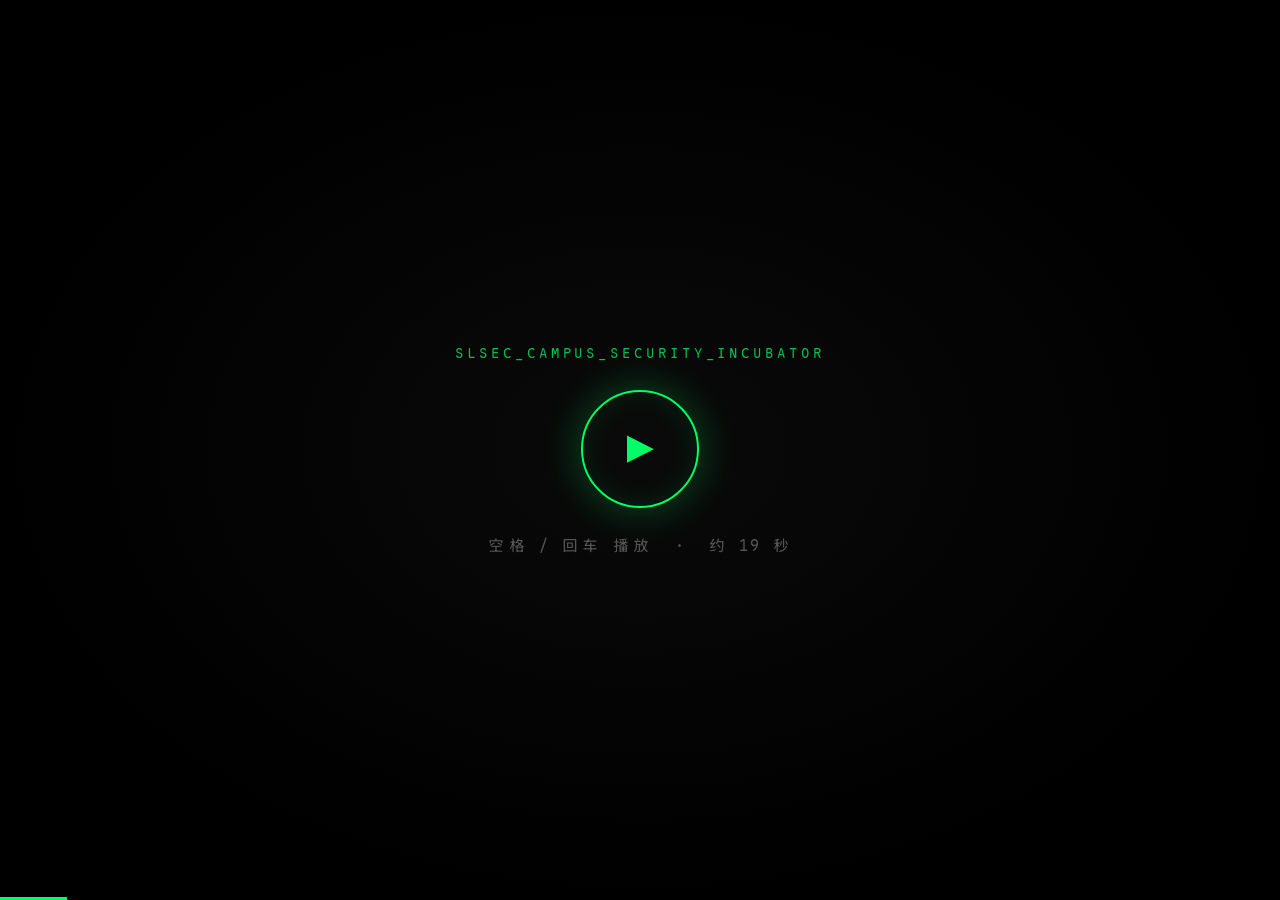
==== commit 4221bc9a: "新增「新生入门学习赛」页（12/18） 宣讲 10.8–10.9，比赛 10.11 开赛，报名 10.1 就开了 —— 宣讲当天观众就能当场注册，三天后开打。这页是全场最该出现的行动指令， 之前 de" ====
--- a/index.html
+++ b/index.html
@@ -52,13 +52,13 @@
     <div class="term-chrome">
       <span class="dots"><span></span><span></span><span></span></span>
       <span class="path">~/slsec/招新2026 — zsh</span>
-      <span class="term-status"><span class="on">REC</span><span>01 / 17</span></span>
+      <span class="term-status"><span class="on">REC</span><span>01 / 18</span></span>
     </div>
     <p class="term-prompt">whoami</p>
     <h1 class="term-h1">SLsec<br>网络安全实验室<span class="term-cursor"></span></h1>
     <pre class="term-block lg"><span class="g">&gt;</span> 信息工程学院 · SLsec 网络安全实验室
 <span class="g">&gt;</span> 安全研究 / 漏洞挖掘 / 竞赛出征</pre>
-    <div class="term-foot"><span>PDSU_CAMPUS_SECURITY_INCUBATOR</span><span>01 / 17</span></div>
+    <div class="term-foot"><span>PDSU_CAMPUS_SECURITY_INCUBATOR</span><span>01 / 18</span></div>
     <div class="notes"><p>台下的各位同学，晚上好。这里是 <strong>SLsec 实验室</strong>。可能有的同学之前在群里或者宣传海报上见过这个代号。<strong>说白了</strong>，我们就是信息工程学院旗下主打 <strong>CTF 夺旗赛</strong>、专注于<strong>网络安全实战攻防</strong>的学生技术团队。今天不讲空洞的套话，也不端架子，就花十分钟把这个团队到底干什么、能给你什么、以及怎么上车彻底说透。如果你对<strong>代码攻防</strong>、<strong>系统底层</strong>或者<strong>漏洞挖掘</strong>哪怕有一点点好奇，听完今天这几页，你就能找到明确的方向。</p></div>
   </section>
 
@@ -72,7 +72,7 @@
     <div class="term-chrome">
       <span class="dots"><span></span><span></span><span></span></span>
       <span class="path">~/slsec/招新2026 — cat rules.md</span>
-      <span class="term-status"><span class="on">REC</span><span>02 / 17</span></span>
+      <span class="term-status"><span class="on">REC</span><span>02 / 18</span></span>
     </div>
     <p class="term-prompt">cat rules.md</p>
     <h2 class="term-h2">抛弃幻想，直接上手</h2>
@@ -80,7 +80,7 @@
 <span class="g">-</span> 拒绝兴趣小组，面向竞赛与实战
 <span class="g">-</span> 没有老师念课件，不搞填鸭式教学
 <span class="g">-</span> 唯一规矩：直接上手，碰壁，修正</pre>
-    <div class="term-foot"><span>README · 先读这一段</span><span>02 / 17</span></div>
+    <div class="term-foot"><span>README · 先读这一段</span><span>02 / 18</span></div>
     <div class="notes"><p>先泼一盆冷水，把预期对齐。<strong>这个事儿</strong>很多刚进校的新生容易误解。首先，我们<strong>不是混学分的兴趣小组</strong>，平时要刷赛题、打线上对抗，技术强度摆在这里。其次，更别指望有人手把手当保姆。大学里最浪费时间的，就是台上念课件、台下昏昏欲睡。在 SLsec，没有人给你喂饭。<strong>说白了</strong>，学安全唯一的路径就是<strong>自己搭靶场、自己去碰壁、看报错、查源码</strong>。我们聚在一个实验室，是为了在卡壳时互相拍砖，不是坐在这等别人填鸭。想学真家伙，就得拿出<strong>直接上手的狠劲</strong>。</p></div>
   </section>
 
@@ -94,14 +94,14 @@
     <div class="term-chrome">
       <span class="dots"><span></span><span></span><span></span></span>
       <span class="path">~/slsec/招新2026 — ls --what-you-get</span>
-      <span class="term-status"><span class="on">REC</span><span>03 / 17</span></span>
+      <span class="term-status"><span class="on">REC</span><span>03 / 18</span></span>
     </div>
     <p class="term-prompt">ls --what-you-get</p>
     <h2 class="term-h2">实验室的三大底牌</h2>
     <pre class="term-block"><span class="g">[OK]</span> 技术交流：从内核 Pwn 到密码学
 <span class="g">[OK]</span> 实战机会：组队出征，学校报销差旅
 <span class="g">[OK]</span> 团队知识库：历代踩坑笔记与题解</pre>
-    <div class="term-foot"><span>WHAT_YOU_GET · 3 items</span><span>03 / 17</span></div>
+    <div class="term-foot"><span>WHAT_YOU_GET · 3 items</span><span>03 / 18</span></div>
     <div class="notes"><p>既然门槛不低，你凭什么来？实验室能给你什么？<strong>你看</strong>，核心就三张底牌。第一是<strong>纯粹的技术氛围</strong>。在普通寝室你聊栈溢出、聊 RCE，室友可能觉得你在念咒，但在实验室，从底层内核到密码学推导，随时有人能接住你的话题。第二是<strong>充足的实战机会</strong>。强网杯、国赛 CISCN，只要你打进线下决赛，<strong>往返路费和酒店住宿学校全额报销</strong>，只管放手去打。第三是<strong>代代传承的知识库</strong>。历届师傅踩坑积累的 <strong>Writeup 和出题笔记</strong>全部保留在内网和他们的博客上。你不需要在大海里捞针，踩在前人的肩膀上，能少走大半年弯路。</p></div>
   </section>
 
@@ -115,7 +115,7 @@
     <div class="term-chrome">
       <span class="dots"><span></span><span></span><span></span></span>
       <span class="path">~/slsec/招新2026 — crontab -l</span>
-      <span class="term-status"><span class="on">REC</span><span>04 / 17</span></span>
+      <span class="term-status"><span class="on">REC</span><span>04 / 18</span></span>
     </div>
     <p class="term-prompt">crontab -l</p>
     <h2 class="term-h2">我们的日常工作流</h2>
@@ -125,7 +125,7 @@
     <div class="term-note" style="margin-top:20px">
       自建靶场平台由实验室<b>全权管理</b> · 连上校园网即可访问
     </div>
-    <div class="term-foot"><span>DAILY_ROUTINE</span><span>04 / 17</span></div>
+    <div class="term-foot"><span>DAILY_ROUTINE</span><span>04 / 18</span></div>
     <div class="notes"><p>平时实验室的日常到底是什么样？<strong>说白了</strong>就三件事。第一项是技术分享，不搞形式主义，哪个师傅刚啃下一道神仙题，或者互联网上新爆出了某个框架的 <strong>0day 漏洞</strong>，大家就会拉出白板，就近找个周末复现。第二项是<strong>以赛代练</strong>。有时周末线上比赛一开，大家聚在一起开几罐可乐，分工切题，通宵抓 flag，赛后复盘总结。第三项是<strong>开源精神</strong>。我们自己写的安全工具、搭建的<strong>靶场平台</strong>以及出过的赛题源码，全部公开。你从这里汲取养分，未来羽翼丰满，也一样能开源反哺给后来的学弟学妹。</p></div>
   </section>
 
@@ -139,7 +139,7 @@
     <div class="term-chrome">
       <span class="dots"><span></span><span></span><span></span></span>
       <span class="path">~/slsec/招新2026 — tree tracks/</span>
-      <span class="term-status"><span class="on">REC</span><span>05 / 17</span></span>
+      <span class="term-status"><span class="on">REC</span><span>05 / 18</span></span>
     </div>
     <p class="term-prompt">tree tracks/ | head -6</p>
     <h2 class="term-h2">五大赛道：找准入口</h2>
@@ -148,7 +148,7 @@
 <span class="g">- Reverse</span> 逆向扒核心算法
 <span class="g">- Crypto</span>  密码学稳定拿分
 <span class="g">- Misc</span>    取证分析，脑洞无界</pre>
-    <div class="term-foot"><span>5 TRACKS · 逐页展开</span><span>05 / 17</span></div>
+    <div class="term-foot"><span>5 TRACKS · 逐页展开</span><span>05 / 18</span></div>
     <div class="notes"><p>打 CTF 从来不是单打独斗，而是小队协同作战。安全领域非常广，没人能全盘通吃，所以战队划分为<strong>五个核心赛道</strong>。<strong>你看</strong>，这五个方向没有高低优劣，但对胃口的要求完全不同。有人喜欢在网页逻辑和网络协议里找破绽，选 <strong>Web</strong>；有人喜欢跟汇编、内存指针硬碰硬，选 <strong>Pwn</strong>；有人沉迷拆解黑盒程序，选 <strong>Reverse</strong>；数学直觉敏锐的同学，在 <strong>Crypto</strong> 简直如鱼得水；涉猎极广、脑洞很大的，<strong>Misc</strong> 就是最佳主场。接下来五页，大家逐一对号入座。</p></div>
   </section>
 
@@ -165,13 +165,13 @@
     <div class="term-chrome">
       <span class="dots"><span></span><span></span><span></span></span>
       <span class="path">~/slsec/tracks/web</span>
-      <span class="term-status"><span class="on">REC</span><span>06 / 17</span></span>
+      <span class="term-status"><span class="on">REC</span><span>06 / 18</span></span>
     </div>
     <p class="term-prompt">cat tracks/web/README</p>
     <h2 class="term-h2" style="color:#00ff66">Web 安全</h2>
     <pre class="term-block" style="border-left-color:#00ff66"><span class="c">// 攻击面：SQL注入、上传、RCE、反序列化</span>
 <span class="g">-</span> 适合谁：入门首选，反馈直接，看得见效果</pre>
-    <div class="term-foot"><span>TRACK 01 / 05 · WEB</span><span>06 / 17</span></div>
+    <div class="term-foot"><span>TRACK 01 / 05 · WEB</span><span>06 / 18</span></div>
     <div class="notes"><p>首先讲 <strong>Web 安全</strong>。对于很多零基础的新生，通常建议先从这里摸索。为什么？因为<strong>反馈极其直接</strong>。你用代理工具抓个包，改改参数，一个 SQL 注入瞬间拖出后台数据，或者上传脚本直接拿到服务器控制权限，你能立刻在浏览器里<strong>亲眼看到攻击结果</strong>。这个方向对准的是 HTTP 协议缺陷、各种 Web 框架漏洞以及经典的<strong>反序列化攻击</strong>。只要你写过简单的网页代码，明白前后端是怎么通信的，顺着这条线摸下去，很快就能体会到破解防线的乐趣。</p></div>
   </section>
 
@@ -183,13 +183,13 @@
     <div class="term-chrome">
       <span class="dots"><span></span><span></span><span></span></span>
       <span class="path">~/slsec/tracks/pwn</span>
-      <span class="term-status"><span class="on">REC</span><span>07 / 17</span></span>
+      <span class="term-status"><span class="on">REC</span><span>07 / 18</span></span>
     </div>
     <p class="term-prompt">cat tracks/pwn/README</p>
     <h2 class="term-h2" style="color:#00d2ff">Pwn</h2>
     <pre class="term-block" style="border-left-color:#00d2ff"><span class="c">// 攻击面：栈溢出、堆利用、格式化字符串</span>
 <span class="y">-</span> 适合谁：喜欢底层，C 语言功底扎实</pre>
-    <div class="term-foot"><span>TRACK 02 / 05 · PWN</span><span>07 / 17</span></div>
+    <div class="term-foot"><span>TRACK 02 / 05 · PWN</span><span>07 / 18</span></div>
     <div class="notes"><p>第二个方向是 <strong>Pwn</strong>，也就是二进制漏洞利用。这是攻防里极硬核的一块。<strong>你看</strong>，Web 攻防大多在应用层和业务逻辑里找漏洞，而 Pwn 则是把刀刃直接刺向<strong>操作系统的内存底层</strong>。比如一段 C 代码少做了一道边界检查，我们就能通过<strong>栈溢出</strong>覆盖函数返回地址，强行劫持 CPU 的指令指针；或者利用精妙的<strong>堆内存利用</strong>，甚至打入内核拿到 Root 权限。这个方向需要啃透 <strong>x86 汇编、虚拟内存机制与系统调用</strong>。如果你骨子里就喜欢底层架构，Pwn 能让你见识到代码在内存里最真实的运行形态。</p></div>
   </section>
 
@@ -201,13 +201,13 @@
     <div class="term-chrome">
       <span class="dots"><span></span><span></span><span></span></span>
       <span class="path">~/slsec/tracks/reverse</span>
-      <span class="term-status"><span class="on">REC</span><span>08 / 17</span></span>
+      <span class="term-status"><span class="on">REC</span><span>08 / 18</span></span>
     </div>
     <p class="term-prompt">cat tracks/reverse/README</p>
     <h2 class="term-h2" style="color:#ff2e63">Reverse</h2>
     <pre class="term-block" style="border-left-color:#ff2e63"><span class="c">// 核心：逆向工程，扒出程序核心算法</span>
 <span class="p">-</span> 适合谁：热爱解谜，享受一层层剥开逻辑</pre>
-    <div class="term-foot"><span>TRACK 03 / 05 · REVERSE</span><span>08 / 17</span></div>
+    <div class="term-foot"><span>TRACK 03 / 05 · REVERSE</span><span>08 / 18</span></div>
     <div class="notes"><p>第三个赛道是 <strong>Reverse</strong>，软件逆向工程。写程序是把设计图纸砌成大厦，逆向则是把编译好的软件直接拆回图纸。赛题扔过来的往往就一个编译好的二进制文件，没有任何源码。你要把文件拖进 <strong>IDA Pro</strong> 这类反编译工具里，在密密麻麻的反汇编代码中理顺执行逻辑，过掉反调试机制，<strong>扒出隐藏的核心加密算法</strong>。<strong>说白了</strong>，这就是一场高智商侦探游戏。不需要话多，只要你能静得下心，一层层抽丝剥茧剥离混淆，<strong>最后的密钥</strong>就是对你长时间推导最好的回馈。</p></div>
   </section>
 
@@ -219,13 +219,13 @@
     <div class="term-chrome">
       <span class="dots"><span></span><span></span><span></span></span>
       <span class="path">~/slsec/tracks/crypto</span>
-      <span class="term-status"><span class="on">REC</span><span>09 / 17</span></span>
+      <span class="term-status"><span class="on">REC</span><span>09 / 18</span></span>
     </div>
     <p class="term-prompt">cat tracks/crypto/README</p>
     <h2 class="term-h2" style="color:#a855f7">Crypto</h2>
     <pre class="term-block" style="border-left-color:#a855f7"><span class="c">// 攻击面：RSA、AES、椭圆曲线、格</span>
 <span class="p">-</span> 适合谁：对数学敏感，团队里最稳的得分点</pre>
-    <div class="term-foot"><span>TRACK 04 / 05 · CRYPTO</span><span>09 / 17</span></div>
+    <div class="term-foot"><span>TRACK 04 / 05 · CRYPTO</span><span>09 / 18</span></div>
     <div class="notes"><p>第四个赛道是 <strong>Crypto 密码学</strong>。在许多大型赛事里，决定队伍排名的关键往往就是密码学师傅。这个赛道不要求写上千行的工程业务，但极度看重你的<strong>数学敏感度</strong>。题目全部围绕现代加密算法展开，比如 <strong>RSA 参数缺陷、AES 密文模式利用、椭圆曲线离散对数，甚至是格密码理论</strong>。出题人给你密文和加密逻辑，暗中藏了一个数学构造陷阱。<strong>你看</strong>，如果你在数论、代数上有直觉，写几行 Python 脚本推导出私钥，你就是队伍里<strong>最稳、最可靠的得分重器</strong>。</p></div>
   </section>
 
@@ -237,13 +237,13 @@
     <div class="term-chrome">
       <span class="dots"><span></span><span></span><span></span></span>
       <span class="path">~/slsec/tracks/misc</span>
-      <span class="term-status"><span class="on">REC</span><span>10 / 17</span></span>
+      <span class="term-status"><span class="on">REC</span><span>10 / 18</span></span>
     </div>
     <p class="term-prompt">cat tracks/misc/README</p>
     <h2 class="term-h2" style="color:#ffb300">Misc &amp; OSINT</h2>
     <pre class="term-block" style="border-left-color:#ffb300"><span class="c">// 核心：隐写术、流量分析、日志取证、情报</span>
 <span class="w">-</span> 适合谁：脑洞大、知识面杂、入门门槛最低</pre>
-    <div class="term-foot"><span>TRACK 05 / 05 · MISC</span><span>10 / 17</span></div>
+    <div class="term-foot"><span>TRACK 05 / 05 · MISC</span><span>10 / 18</span></div>
     <div class="notes"><p>第五个方向，<strong>Misc 杂项与 OSINT 开源网络情报</strong>。这是<strong>门槛最平缓、玩法最多样</strong>的领域。它涵盖的面极杂：从一张图片的文件尾里提取隐写文件，从几百兆的流量包里溯源黑客攻击链，从系统内存镜像里提取密码，或者通过一张街景照片里的阴影角度与建筑轮廓<strong>定位出地理坐标</strong>。<strong>这个事儿</strong>特别考验信息检索能力和脑洞。只要你平时喜欢折腾奇奇怪怪的工具、对未知线索充满好奇心，Misc 就是你最快能斩获分数的地方。</p></div>
   </section>
 
@@ -265,7 +265,7 @@
     <div class="term-chrome">
       <span class="dots"><span></span><span></span><span></span></span>
       <span class="path">~/slsec/招新2026 — attach --pid</span>
-      <span class="term-status"><span class="on">LIVE</span><span>11 / 17</span></span>
+      <span class="term-status"><span class="on">LIVE</span><span>11 / 18</span></span>
     </div>
     <p class="term-prompt">attach --pid $(pgrep goose)</p>
     <h2 class="term-h2">现场演示：内存里改一个数<span class="term-cursor"></span></h2>
@@ -280,16 +280,22 @@
       所有本地校验的游戏，都挡不住这一下。
     </div>
 
-    <div class="term-foot"><span>LIVE DEMO · 讲者在操作，请勿走开</span><span>11 / 17</span></div>
+    <div class="term-foot"><span>LIVE DEMO · 讲者在操作，请勿走开</span><span>11 / 18</span></div>
 
     <!-- 应急兜底：平时完全隐藏，按 V 浮出。现场演示翻车时用它顶。 -->
     <div class="fallback-tip">演示出问题？按 <b>V</b> 播录屏备份</div>
     <div class="fallback" id="fallback" hidden>
       <video id="fallback-video" playsinline preload="metadata">
-        <!-- 顺序即优先级：本机有满血版就用满血版，clone 下来的只有 lite 版 -->
+        <!-- 只有本机这一份。应急录像不随仓库分发，原因见 README -->
         <source src="assets/video/demo-backup-full.mp4" type="video/mp4">
-        <source src="assets/video/demo-backup-lite.mp4" type="video/mp4">
       </video>
+      <div class="fb-missing" id="fb-missing" hidden>
+        <div class="fb-missing-t">备份录像不在本机</div>
+        <div class="fb-missing-d">
+          这段录屏没有随仓库分发。<br>
+          演示机上应存在 <code>assets/video/demo-backup-full.mp4</code>。
+        </div>
+      </div>
       <div class="fb-bar">
         <div class="fb-left">
           <button class="fb-btn" id="fb-toggle" type="button">暂停</button>
@@ -305,7 +311,60 @@
   </section>
 
   <!-- ══════════════════════════════════════════════════════════════════
-       12 · 上车路线
+       12 · 新生入门学习赛
+       位置：紧跟现场演示之后、上车路线之前。
+       顺序逻辑是「演示（你想试）→ 新生赛（这就是起点）→ 上车路线（打完怎么继续）」。
+       放在上车路线之后会让「先学 1-2 个月」和「10 天后比赛」自相矛盾。
+
+       时间点：宣讲 10.8–10.9，报名 10.1 就开了，10.11 开赛 ——
+       所以宣讲当天观众就能当场注册，三天后开打。这页要给足这个紧迫感。
+       ══════════════════════════════════════════════════════════════════ -->
+  <section class="slide">
+    <div class="term-layer term-grid"></div>
+    <div class="term-layer term-vignette"></div>
+    <div class="term-layer term-scan"></div>
+    <div class="term-chrome">
+      <span class="dots"><span></span><span></span><span></span></span>
+      <span class="path">~/slsec/招新2026 — cat 新生赛.md</span>
+      <span class="term-status"><span class="on">REC</span><span>12 / 18</span></span>
+    </div>
+    <p class="term-prompt">cat 新生赛.md</p>
+    <h2 class="term-h2">新生入门学习赛 · 10.11 开赛</h2>
+
+    <pre class="term-block"><span class="g">-</span> <span class="w">10月11日 10:00</span> 开赛，赛期 7 天，题目一次性全放
+<span class="g">-</span> 26 级新生 · 个人赛 · 全程线上
+<span class="g">-</span> 八个分区，零基础友好
+<span class="g">-</span> 不限工具、不禁 AI、不搞线下搜身</pre>
+
+    <div class="term-note" style="margin-top:20px;max-width:88ch">
+      先进平台签到 <b>+100</b>，按引导配好环境再 <b>+100</b> ——
+      这个加分直接算进排名，<b>务必先做</b>。
+    </div>
+
+    <!-- 报名已经开了，当场就能注册。地址给足字号，后排也能看清。 -->
+    <div style="margin-top:30px;font-family:var(--font-mono)">
+      <div style="font-size:14px;color:#555;letter-spacing:.18em;margin-bottom:12px">
+        报名入口 · 连校园网访问 · 现在就能注册
+      </div>
+      <div style="font-size:40px;font-weight:700;color:#fff;letter-spacing:.01em;
+                  text-shadow:0 0 28px rgba(0,255,102,.5)">
+        172.16.173.140
+      </div>
+      <div style="height:3px;width:190px;background:#00ff66;margin-top:16px;
+                  box-shadow:0 0 20px #00ff66"></div>
+    </div>
+
+    <div class="term-foot"><span>SLSEC 2026 · 新生入门学习赛</span><span>12 / 18</span></div>
+    <div class="notes"><p>刚才那段演示，你们大概看出来了 —— 这东西上手不难，难的是<strong>不知道从哪开始</strong>。</p>
+<p>所以我们直接给你一个起点。<strong>10 月 11 号，一周之后，一场新生入门赛。</strong>赛期 7 天，线上个人赛，题目一次性全放，想什么时候打就什么时候打。</p>
+<p>规矩三条。<strong>第一，不限工具，明确鼓励用 AI</strong> —— 不搞线下搜身，不查你电脑里装了什么。<strong>第二，八个分区，零基础友好</strong>，里面甚至有个「计算机基础操作」，从解压、装虚拟机开始，每走一步给你一个 flag。</p>
+<p><strong>第三，这条最重要：先进平台签到，再把环境配好。</strong>签到 +100，按引导配完环境再 +100。今年题目基础分都是 0，<strong>不做里程碑，你题解得再多，排名照样掉</strong>。别急着冲题，先把这两件事做了。</p>
+<p>报名今天就开了，平台地址在屏幕上 —— <strong>连校园网，现在掏出手机就能注册</strong>。</p>
+<p>招新分数：<strong>新生赛占 70%</strong>，另外 30% 是一个开放式探索项目，已经发在新生群公告里。赛后 48 小时内，把解出的每道题的思路整理成 PDF 发到指定邮箱，逾期不候。</p></div>
+  </section>
+
+  <!-- ══════════════════════════════════════════════════════════════════
+       13 · 上车路线
        ══════════════════════════════════════════════════════════════════ -->
   <section class="slide">
     <div class="term-layer term-grid"></div>
@@ -314,19 +373,19 @@
     <div class="term-chrome">
       <span class="dots"><span></span><span></span><span></span></span>
       <span class="path">~/slsec/招新2026 — cat roadmap.md</span>
-      <span class="term-status"><span class="on">REC</span><span>12 / 17</span></span>
+      <span class="term-status"><span class="on">REC</span><span>13 / 18</span></span>
     </div>
     <p class="term-prompt">cat roadmap.md</p>
     <h2 class="term-h2">上车路线：从零到第一步</h2>
     <pre class="term-block"><span class="g">01</span> 夯实基础：虚拟机装 Kali，学 Linux 与 Py
 <span class="g">02</span> 刷题进阶：CTFHub 技能树与攻防世界
 <span class="g">03</span> 沉淀输出：每题写 Writeup，讲透才算懂</pre>
-    <div class="term-foot"><span>ROADMAP · 1–2 个月起步</span><span>12 / 17</span></div>
+    <div class="term-foot"><span>ROADMAP · 1–2 个月起步</span><span>13 / 18</span></div>
     <div class="notes"><p>肯定有同学会打退堂鼓：我现在啥也不会，能行吗？完全没问题。我们规划的路线非常明确。<strong>第一步夯实基础</strong>，用一到两个月装好虚拟机和 Kali Linux，把基础命令和 Python 脚本练熟，来参加分享会选好赛道。<strong>第二步刷题进阶</strong>，直奔 <strong>CTFHub 技能树</strong>打底，再去<strong>攻防世界</strong>刷题打怪。记住一条硬规矩：<strong>做完题必须写 Writeup</strong>。解出赛题不是终点，把攻击路径完整复现并写出题解，能站在白板前把原理讲得一清二楚，这个漏洞才算真正被你吃透了。</p></div>
   </section>
 
   <!-- ══════════════════════════════════════════════════════════════════
-       13 · 公费出征
+       14 · 公费出征
        ══════════════════════════════════════════════════════════════════ -->
   <section class="slide">
     <div class="term-layer term-grid"></div>
@@ -335,19 +394,19 @@
     <div class="term-chrome">
       <span class="dots"><span></span><span></span><span></span></span>
       <span class="path">~/slsec/招新2026 — cat ctfs.txt</span>
-      <span class="term-status"><span class="on">REC</span><span>13 / 17</span></span>
+      <span class="term-status"><span class="on">REC</span><span>14 / 18</span></span>
     </div>
     <p class="term-prompt">cat ctfs.txt</p>
     <h2 class="term-h2">擂台见：公费出征主流赛场</h2>
     <pre class="term-block"><span class="g">-</span> 内部选拔：长期观察，看持续的解题记录
 <span class="g">-</span> 组队出征：征战 <span class="y">CISCN</span>、<span class="y">强网杯</span> 主流赛事
 <span class="g">-</span> 公费报销：打进线下决赛，路费住宿全包</pre>
-    <div class="term-foot"><span>COMPETITION · 凭记录，不凭一次发挥</span><span>13 / 17</span></div>
+    <div class="term-foot"><span>COMPETITION · 凭记录，不凭一次发挥</span><span>14 / 18</span></div>
     <div class="notes"><p>基础打牢之后，就该去真正的赛场亮剑了。<strong>说白了</strong>，实验室选主力没有花架子，也不看一次两次的发挥——<strong>是长期观察出来的</strong>。你平时在内部训练赛里解了多少题、卡住的时候是怎么啃下来的、跟队友配合得怎么样，大家都看在眼里。攒够了这份记录，就跟着学长学姐组队出征 <strong>CISCN 全国大学生信息安全竞赛、强网杯</strong>等国内标杆赛事。只要打进线下决赛，<strong>往返路费和酒店住宿全部由学校报销</strong>。你不需要为差旅掏一分钱，唯一的任务就是坐在决赛赛场里，把对手靶机上的 flag 一个一个拿下来。</p></div>
   </section>
 
   <!-- ══════════════════════════════════════════════════════════════════
-       14 · 怎么加入
+       15 · 怎么加入
        ══════════════════════════════════════════════════════════════════ -->
   <section class="slide">
     <div class="term-layer term-grid"></div>
@@ -356,7 +415,7 @@
     <div class="term-chrome">
       <span class="dots"><span></span><span></span><span></span></span>
       <span class="path">~/slsec/招新2026 — sudo join</span>
-      <span class="term-status"><span class="on">REC</span><span>14 / 17</span></span>
+      <span class="term-status"><span class="on">REC</span><span>15 / 18</span></span>
     </div>
     <p class="term-prompt">sudo join --team SLsec</p>
     <h2 class="term-h2">接入终端</h2>
@@ -378,14 +437,14 @@
         <div class="split-alt">群号 <b>1093791593</b></div>
       </div>
     </div>
-    <div class="term-foot"><span>JOIN · 两种方式：扫码进群 / 线下面基</span><span>14 / 17</span></div>
+    <div class="term-foot"><span>JOIN · 两种方式：扫码进群 / 线下面基</span><span>15 / 18</span></div>
     <div class="notes"><p>最后来看怎么加入。本次招新<strong>限定在大一和大二在读学生</strong>。上车有两种方式。第一种，扫码加入招新 QQ 群，先在群里建立联系。<strong>注意验证信息格式</strong>：必须备注'院系 - 专业 - 学号'——这一步是为了挡机器人，不是挡你。</p>
 <p>第二种，直接来线下面基，我们的物理实验室在<strong>科技楼 S605B</strong>。不过过来之前，<strong>先在群里 @ 一下管理员或者群主</strong>，确认门开没开、有没有人在，免得白跑一趟。</p>
 <p>群里随时都有人，问技术问题也行，问路也行。<strong>你甚至可以现在就掏手机扫一下，进群打个招呼</strong>——顺便看看这个群平时到底在聊什么。</p></div>
   </section>
 
   <!-- ══════════════════════════════════════════════════════════════════
-       15 · 你的第一个 flag
+       16 · 你的第一个 flag
        ══════════════════════════════════════════════════════════════════ -->
   <section class="slide">
     <div class="term-layer term-grid"></div>
@@ -394,7 +453,7 @@
     <div class="term-chrome">
       <span class="dots"><span></span><span></span><span></span></span>
       <span class="path">~/slsec/招新2026 — cat /flag</span>
-      <span class="term-status"><span class="on">REC</span><span>15 / 17</span></span>
+      <span class="term-status"><span class="on">REC</span><span>16 / 18</span></span>
     </div>
     <p class="term-prompt">cat /flag</p>
     <h2 class="term-h2">你的第一个 flag</h2>
@@ -417,14 +476,14 @@
       </div>
     </div>
 
-    <div class="term-foot"><span>想试就拍一下，不想试也完全没关系</span><span>15 / 17</span></div>
+    <div class="term-foot"><span>想试就拍一下，不想试也完全没关系</span><span>16 / 18</span></div>
     <div class="notes"><p>最后不放什么总结陈词了，留个小东西给有兴趣的人。刚才开场片里那台机器 `cat /flag` 吐出来一行 flag —— <strong>那不是特效</strong>，我们真的在博客里埋了一个，就在屏幕上这个地址的那篇文章里。</p>
 <p>藏法很朴素，不需要什么黑客工具：浏览器打开翻一翻，多半就撞见了。<strong>想试就拍一下这页，不感兴趣跳过也完全没关系</strong> —— 这不是作业，没人检查你。但如果你真把它挖出来了，那就算你在 SLsec 迈出的第一步。</p></div>
   </section>
 
   <!-- ══════════════════════════════════════════════════════════════════
   <!-- ══════════════════════════════════════════════════════════════════
-       16 · 开源凭证
+       17 · 开源凭证
        位置是刻意的：放在收尾页之前，而不是之后。
        收尾那句「拒绝填鸭，只敬真知」是全场的情绪落点，观众最后该记住的
        是这句话，不是两个网址。凭证紧挨着它前面 ——「该说的说完了，凭据也给你」，
@@ -437,7 +496,7 @@
     <div class="term-chrome">
       <span class="dots"><span></span><span></span><span></span></span>
       <span class="path">~/slsec/招新2026 — git remote -v</span>
-      <span class="term-status"><span class="on">REC</span><span>16 / 17</span></span>
+      <span class="term-status"><span class="on">REC</span><span>17 / 18</span></span>
     </div>
     <p class="term-prompt">git remote -v</p>
     <h2 class="term-h2">我们说自己开源，源码在这儿</h2>
@@ -473,7 +532,7 @@
       我们讲「反哺社区」，那从这儿拿走的东西就得继续流下去。
     </div>
 
-    <div class="term-foot"><span>OPEN SOURCE · 不是口号，是可核验的地址</span><span>16 / 17</span></div>
+    <div class="term-foot"><span>OPEN SOURCE · 不是口号，是可核验的地址</span><span>17 / 18</span></div>
     <div class="notes"><p>前面讲了那么多实验室怎么开源，<strong>这一页不是再说一遍，是给凭证</strong>。屏幕上这两个地址，现在就可以打开。</p>
 <p>上面那个是<strong>你现在看的这份演示文稿</strong>——字体、版式、连生成那两个二维码的脚本都在里面。下面那个是<strong>刚才开场那条片子</strong>，从画面到配乐全是代码，一帧都没有用剪辑软件拖过。除了配乐我们后续进行了些许修改。</p>
 <p>两个都是 AGPL 协议。<strong>这意味着你可以随便拿去用、拿去改，但改完也得开源</strong>，不能拿去做成闭源的东西卖钱。</p>
@@ -482,7 +541,7 @@
   </section>
 
   <!-- ══════════════════════════════════════════════════════════════════
-       17 · 收尾
+       18 · 收尾
        ══════════════════════════════════════════════════════════════════ -->
   <section class="slide">
     <div class="term-layer term-grid"></div>
@@ -491,7 +550,7 @@
     <div class="term-chrome">
       <span class="dots"><span></span><span></span><span></span></span>
       <span class="path">~/slsec/招新2026 — exit 0</span>
-      <span class="term-status"><span class="on">REC</span><span>17 / 17</span></span>
+      <span class="term-status"><span class="on">REC</span><span>18 / 18</span></span>
     </div>
     <p class="term-prompt">exit 0</p>
     <h1 class="term-h1" style="font-size:64px">拒绝填鸭<br>只敬真知<span class="term-cursor"></span></h1>
@@ -499,7 +558,7 @@
 <span class="g">&gt;</span> 招新群 <span class="y">1093791593</span>
 <span class="g">&gt;</span> 终端已就绪，等你来</pre>
 
-    <div class="term-foot"><span>SLSEC_LAB · 2026 招新 · AGPL-3.0</span><span>17 / 17</span></div>
+    <div class="term-foot"><span>SLSEC_LAB · 2026 招新 · AGPL-3.0</span><span>18 / 18</span></div>
     <div class="notes"><p>最后把实验室一直恪守的信条送给大家：<strong>拒绝填鸭，只敬真知</strong>。网络安全从来不是靠背概念背出来的，更不是在课堂里划重点划出来的。真正的技术，是终端里跳出的成百上千行报错、是反汇编窗口里枯燥的单步调试、以及拿到 Shell 瞬间的心跳加速堆出来的。在大学里，你可以按部就班混过四年，也可以选择跟我们聚在一起，<strong>在黑底绿字的终端里找到能钻研下去的热爱</strong>。我们不问你现在的起点，只看你愿不愿意亲自动手。<strong>SLsec 的终端已经就绪，科技楼 S605B 等你来</strong>。</p>
 <p>收尾可以把群号再念一遍，让大家有个明确的下一步动作 —— 想来的先扫码进群，其它的事群里说。</p>
 <p>最后那行开源声明别一念而过。<strong>我们一直讲「反哺社区」，那连自己的招新材料都得开源，不然就只是口号。</strong>这份演示文稿、刚才那条片子，还有片子的全部生成源码，都在 GitHub 上，AGPL 协议——谁都能拿去用、拿去改，而且改完也得开源。有兴趣的直接去翻源码，里面连配乐都是代码合成的。</p></div>
@@ -770,6 +829,18 @@
     video.paused ? video.play() : video.pause();
   });
 
+  /* 录像文件不存在时给个明确提示，而不是留个空白播放器让人对着发呆。
+     仓库里那份 deck 就没有这个文件 —— 这是有意的，原因见 README。 */
+  var missing = document.getElementById('fb-missing');
+  var lastSource = video.querySelector('source:last-of-type');
+  if (lastSource) {
+    lastSource.addEventListener('error', function () {
+      if (missing) missing.hidden = false;
+      video.style.display = 'none';
+      document.querySelector('.fb-bar .fb-left').style.visibility = 'hidden';
+    });
+  }
+
   video.addEventListener('play', syncBtn);
   video.addEventListener('pause', syncBtn);
   video.addEventListener('timeupdate', syncTime);
--- a/assets/deck.css
+++ b/assets/deck.css
@@ -885,3 +885,32 @@
   padding: 1px 7px;
   margin: 0 3px;
 }
+
+/* 备份录像缺失时的提示块（仓库里那份 deck 会走到这里） */
+.fb-missing {
+  display: flex;
+  flex-direction: column;
+  align-items: center;
+  justify-content: center;
+  gap: 18px;
+  text-align: center;
+  padding: 60px;
+}
+.fb-missing[hidden] { display: none; }
+.fb-missing-t {
+  font-size: 26px;
+  font-weight: 700;
+  color: var(--accent);
+  letter-spacing: 0.08em;
+}
+.fb-missing-d {
+  font-size: 17px;
+  color: var(--text-2);
+  line-height: 1.9;
+}
+.fb-missing-d code {
+  font-family: var(--font-mono);
+  background: rgba(255,255,255,.07);
+  padding: 2px 8px;
+  color: var(--text-1);
+}
